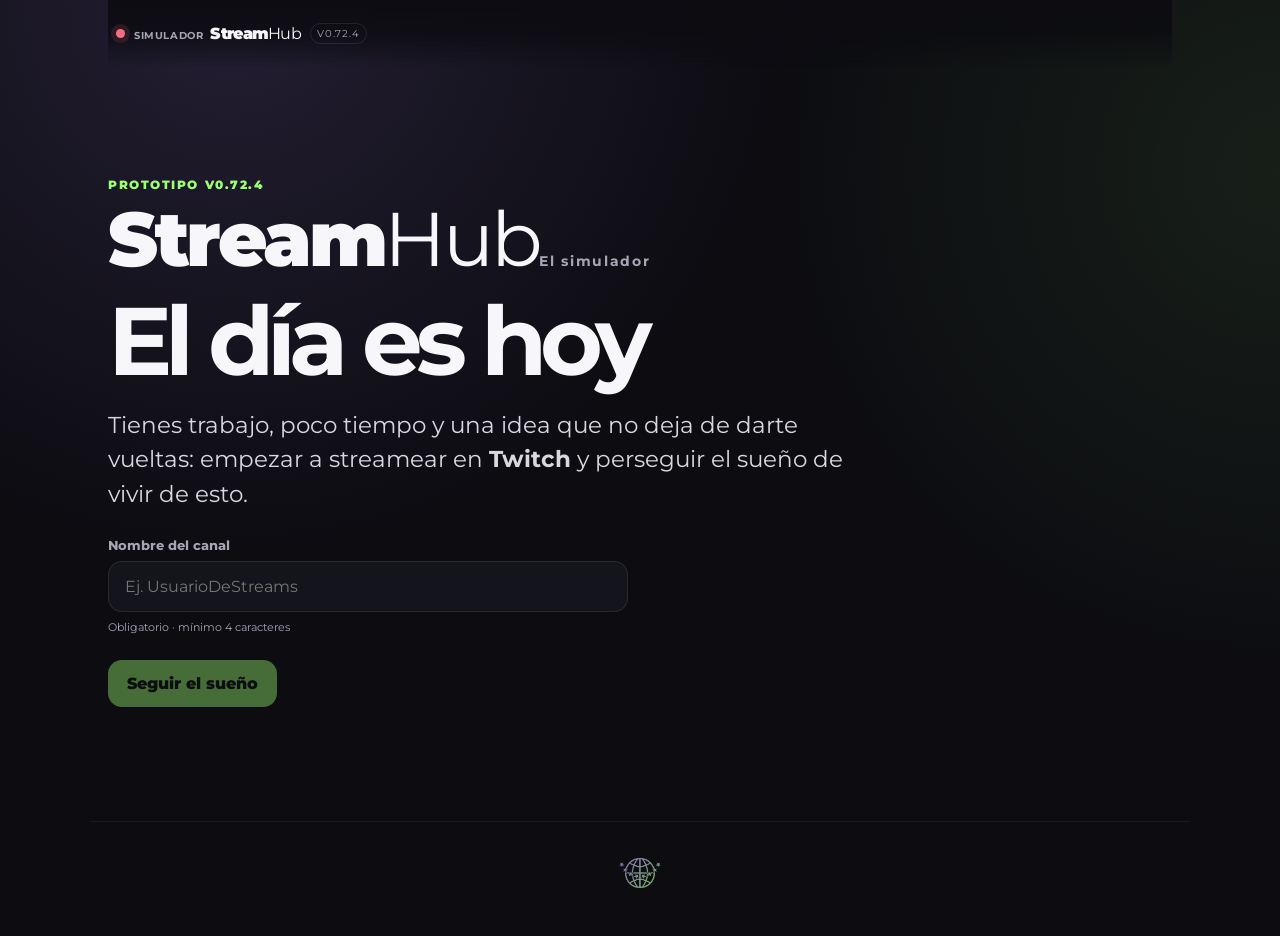
==== index.html @ bbf25e03 "0.72.4" ====
<!doctype html>
<html lang="es">
<head>
  <meta charset="utf-8" />
  <meta name="viewport" content="width=device-width, initial-scale=1, viewport-fit=cover" />
  <meta name="theme-color" content="#0c0c11" />
  <meta name="description" content="El simulador de StreamHUB — carrera web de streaming" />
  <title>El simulador de StreamHUB - v0.72.4</title>
  <link rel="preconnect" href="https://fonts.googleapis.com" />
  <link rel="preconnect" href="https://fonts.gstatic.com" crossorigin />
  <link href="https://fonts.googleapis.com/css2?family=Montserrat:wght@400;700;900&display=swap" rel="stylesheet" />
  <link rel="stylesheet" href="styles.css" />
  <script async src="https://pagead2.googlesyndication.com/pagead/js/adsbygoogle.js?client=ca-pub-4404300342362688" crossorigin="anonymous"></script>
</head>
<body> 
  <main class="app-shell">
    <header class="topbar">
      <button id="brandBtn" class="brand" type="button" aria-label="Volver al inicio">
        <span class="live-dot"></span>
        <span class="brand-lockup"><span class="brand-prefix">Simulador</span><span class="stream-word">Stream</span><span class="hub-word">Hub</span></span>
        <small>V0.72.4</small>
      </button>
      <div id="topMeta" class="top-meta hidden">
        <span id="timeLabel">Año 1 · T1</span>
        <span class="separator">•</span>
        <span id="originLabel">—</span>
      </div>
    </header>
    <section id="screen" class="screen" aria-live="polite"></section>
  </main>
  <footer class="site-footer" aria-label="StreamHUB">
    <a href="https://streamhub.com.es/directorio"><span class="wssh-footer-mark" role="img" aria-label="StreamHUB"></span></a>
  </footer>
  <canvas id="resultCanvas" width="1080" height="1920" class="hidden"></canvas>
  <script src="game.js" defer></script>
</body>
</html>
---- styles.css ----
:root {
  --bg:#0c0c11; --panel:#171720; --panel2:#20202a; --text:#f7f7fb; --muted:#a6a6b5;
  --line:rgba(255,255,255,.09); --accent:#9dff73; --accent2:#b38cff; --danger:#ff6d80;
  --warn:#ffd36a; --good:#79e6b4; --shadow:0 24px 70px rgba(0,0,0,.38);
  font-family:Montserrat,Inter,ui-sans-serif,system-ui,-apple-system,BlinkMacSystemFont,"Segoe UI",sans-serif;
}
*{box-sizing:border-box} html,body{min-height:100%} body{margin:0;color:var(--text);background:radial-gradient(circle at 18% 0%,rgba(179,140,255,.14),transparent 35rem),radial-gradient(circle at 100% 18%,rgba(157,255,115,.08),transparent 33rem),var(--bg)}
button,input{font:inherit}button{color:inherit}.hidden{display:none!important}.app-shell{width:min(1100px,100%);margin:0 auto;padding:0 18px 84px}.topbar{position:sticky;top:0;padding-left:8px;z-index:10;min-height:66px;display:flex;align-items:center;justify-content:space-between;gap:16px;background:linear-gradient(to bottom,rgba(12,12,17,.97),rgba(12,12,17,.82),transparent);backdrop-filter:blur(14px)}
.brand{border:0;background:transparent;display:flex;gap:9px;align-items:center;padding:10px 0;cursor:pointer}.brand strong{letter-spacing:-.04em}.brand small{font-size:10px;color:var(--muted);border:1px solid var(--line);padding:3px 6px;border-radius:999px;letter-spacing:.08em}.live-dot{width:9px;height:9px;border-radius:50%;background:var(--danger);box-shadow:0 0 0 5px rgba(255,109,128,.12)}.top-meta{color:var(--muted);font-size:13px;display:flex;gap:8px;align-items:center}.separator{opacity:.4}.screen{padding-top:28px}
.hero{padding:clamp(34px,7vw,80px) 0 30px}.eyebrow{color:var(--accent);font-weight:850;text-transform:uppercase;letter-spacing:.13em;font-size:12px}h1,h2,h3,p{margin-top:0}h1{font-size:clamp(48px,11vw,96px);line-height:.88;letter-spacing:-.07em;margin-bottom:24px;max-width:920px}h2{font-size:clamp(29px,5vw,46px);letter-spacing:-.045em;line-height:1.02}h3{letter-spacing:-.025em}.lead{font-size:clamp(18px,2.8vw,23px);max-width:760px;color:#d8d8e1;line-height:1.5}.muted{color:var(--muted)}.small{font-size:13px}.tiny{font-size:11px}.spacer{height:12px}
.grid{display:grid;gap:14px}.grid.two{grid-template-columns:repeat(2,minmax(0,1fr))}.grid.three{grid-template-columns:repeat(3,minmax(0,1fr))}.grid.four{grid-template-columns:repeat(4,minmax(0,1fr))}
.card,.choice-card,.stat-card,.decision-card,.summary-card,.shop-card{border:1px solid var(--line);background:linear-gradient(155deg,rgba(255,255,255,.055),rgba(255,255,255,.02));border-radius:22px;box-shadow:var(--shadow)}.card{padding:22px}.choice-card{padding:22px;text-align:left;cursor:pointer;transition:.16s transform,.16s border-color,.16s background}.choice-card:hover:not(:disabled){transform:translateY(-2px);border-color:rgba(157,255,115,.42);background:rgba(157,255,115,.055)}.choice-card:disabled{cursor:not-allowed;opacity:.42;box-shadow:none}.choice-card h3{font-size:21px;margin-bottom:8px}.choice-card p{color:var(--muted);line-height:1.46;margin-bottom:0}.choice-card .price{font-weight:900;font-size:28px;color:var(--accent);margin:12px 0 6px}.choice-card.selected{border-color:rgba(157,255,115,.55);box-shadow:0 0 0 1px rgba(157,255,115,.18),var(--shadow)}
.tag{font-size:11px;font-weight:850;letter-spacing:.08em;text-transform:uppercase;border-radius:999px;padding:6px 9px;background:rgba(179,140,255,.12);color:#cfb9ff;border:1px solid rgba(179,140,255,.22);display:inline-flex}.tag.good{background:rgba(121,230,180,.1);color:var(--good);border-color:rgba(121,230,180,.2)}.tag.warn{background:rgba(255,211,106,.1);color:var(--warn);border-color:rgba(255,211,106,.2)}.tag.danger{background:rgba(255,109,128,.1);color:var(--danger);border-color:rgba(255,109,128,.2)}
.primary,.secondary,.ghost,.danger-btn{border-radius:14px;padding:13px 18px;border:1px solid transparent;cursor:pointer;font-weight:850}.primary{background:var(--accent);color:#10130f}.secondary{background:var(--panel2);border-color:var(--line)}.ghost{background:transparent;border-color:var(--line);color:#d8d8e1}.danger-btn{background:rgba(255,109,128,.11);border-color:rgba(255,109,128,.25);color:#ff9aa8}.primary:disabled,.secondary:disabled,.ghost:disabled{opacity:.4;cursor:not-allowed}.button-row{display:flex;flex-wrap:wrap;gap:10px;align-items:center}
.field{display:grid;gap:8px;max-width:520px;margin:26px 0}.field label{color:var(--muted);font-size:13px;font-weight:750}.field input{width:100%;border:1px solid var(--line);background:#14141c;color:var(--text);border-radius:14px;padding:15px 16px;outline:0}.field input:focus{border-color:rgba(157,255,115,.5);box-shadow:0 0 0 4px rgba(157,255,115,.08)}
.money-roll{font-size:clamp(56px,11vw,100px);letter-spacing:-.06em;margin:12px 0;color:var(--accent);font-weight:900}.setup-list{display:grid;gap:14px}.setup-meta{display:flex;flex-wrap:wrap;gap:8px;margin-top:14px}.setup-meta span{font-size:12px;color:#d1d1dc;background:rgba(255,255,255,.05);border:1px solid var(--line);border-radius:999px;padding:6px 8px}
.hud{display:grid;grid-template-columns:repeat(7,minmax(0,1fr));gap:10px;margin-bottom:16px}.stat-card{padding:14px 15px;box-shadow:none}.stat-card span{display:block;color:var(--muted);text-transform:uppercase;font-size:10px;letter-spacing:.1em;font-weight:850}.stat-card strong{display:block;margin-top:6px;font-size:20px;letter-spacing:-.04em;white-space:nowrap}.stat-card strong.good{color:var(--good)}.stat-card strong.warn{color:var(--warn)}.stat-card strong.danger{color:var(--danger)}.mood strong{font-size:17px}.emoji{font-size:20px;margin-right:5px}
.progress-wrap{margin:18px 0 24px}.progress-track{height:8px;border-radius:999px;background:rgba(255,255,255,.06);overflow:hidden}.progress-bar{height:100%;background:linear-gradient(90deg,var(--accent2),var(--accent));transition:width .35s ease}.progress-caption{margin-top:8px;display:flex;justify-content:space-between;color:var(--muted);font-size:12px}
.panel-row{display:grid;grid-template-columns:minmax(0,1fr) 300px;gap:14px;align-items:start}.decision-card{padding:clamp(20px,4vw,34px)}.decision-card .context{color:var(--muted);max-width:760px;line-height:1.58}.options{display:grid;gap:10px;margin-top:22px}.option-btn{width:100%;text-align:left;padding:16px 17px;border-radius:16px;border:1px solid var(--line);background:rgba(255,255,255,.035);color:var(--text);cursor:pointer;display:flex;justify-content:space-between;gap:14px;align-items:center;transition:.15s background,.15s border-color,.15s transform}.option-btn:hover:not(:disabled){background:rgba(157,255,115,.055);border-color:rgba(157,255,115,.28);transform:translateX(2px)}.option-btn:disabled{opacity:.34;cursor:not-allowed}.option-copy strong{display:block;margin-bottom:4px}.option-copy small{color:var(--muted);line-height:1.4}.option-meta{white-space:nowrap;display:grid;justify-items:end;gap:5px;font-size:11px;font-weight:850}.energy-cost{color:var(--warn)}.money-cost{color:#ffb9c2}.locked{color:var(--muted)}
.side-stack{display:grid;gap:12px}.side-card{padding:16px;border:1px solid var(--line);background:rgba(255,255,255,.025);border-radius:18px}.side-card h3{font-size:14px;margin-bottom:8px}.side-card p,.side-card li{font-size:12px;color:var(--muted);line-height:1.48}.side-card ul{margin:0;padding-left:17px}.signal{padding:9px 10px;border-left:3px solid var(--accent2);background:rgba(179,140,255,.06);border-radius:0 10px 10px 0;margin-top:8px}.warning-box{padding:11px 12px;border:1px solid rgba(255,211,106,.2);background:rgba(255,211,106,.06);border-radius:13px;color:#e8d9ab;font-size:12px;line-height:1.45;margin:12px 0}
.result-box{margin-top:18px;border:1px solid var(--line);background:rgba(255,255,255,.025);border-radius:16px;padding:16px}.delta-row{display:flex;flex-wrap:wrap;gap:8px;margin-top:11px}.delta{font-size:12px;padding:6px 9px;border-radius:999px;background:rgba(255,255,255,.055);border:1px solid var(--line)}.delta.pos{color:var(--good)}.delta.neg{color:#ff9aa8}
.shop-trigger{width:100%;margin-top:8px}.shop-wrap{display:grid;gap:14px}.tabs{display:flex;gap:8px;flex-wrap:wrap;border-bottom:1px solid var(--line);padding-bottom:10px;margin-bottom:16px}.tab{border:1px solid var(--line);background:transparent;color:var(--muted);padding:9px 12px;border-radius:999px;cursor:pointer;font-weight:800}.tab.active{color:#10130f;background:var(--accent);border-color:var(--accent)}.shop-grid{display:grid;grid-template-columns:repeat(2,minmax(0,1fr));gap:12px}.shop-card{box-shadow:none;padding:17px}.shop-card h3{font-size:18px;margin:8px 0}.shop-levels{display:flex;gap:5px;margin:10px 0}.level-dot{width:18px;height:6px;border-radius:999px;background:rgba(255,255,255,.08)}.level-dot.on{background:var(--accent)}.shop-card .price-line{display:flex;justify-content:space-between;gap:10px;align-items:center;color:var(--muted);font-size:12px}.shop-card .bought{color:var(--good);font-weight:800}.shop-card.disabled{opacity:.48}.team-meta{display:flex;gap:7px;flex-wrap:wrap;margin:9px 0}.team-meta span{font-size:10px;color:var(--muted);border:1px solid var(--line);border-radius:999px;padding:4px 7px}
.qte-timer{height:9px;background:rgba(255,255,255,.07);border-radius:999px;overflow:hidden;margin:18px 0}.qte-timer span{display:block;height:100%;background:linear-gradient(90deg,var(--danger),var(--warn));width:100%;transition:width .1s linear}.qte-clock{font-size:38px;font-weight:900;letter-spacing:-.04em;color:var(--warn)}
.year-summary{display:grid;gap:16px}.year-number{font-size:clamp(48px,10vw,90px);font-weight:950;letter-spacing:-.07em;color:rgba(255,255,255,.1);line-height:.8}.mini-bars{height:220px;display:flex;align-items:end;gap:8px;padding-top:26px}.bar-column{flex:1;min-width:0;display:flex;flex-direction:column;justify-content:flex-end;gap:7px;height:100%}.bar-value{text-align:center;font-size:10px;color:#d4d4de;white-space:nowrap;overflow:hidden;text-overflow:ellipsis}.bar-fill{width:100%;min-height:8px;border-radius:9px 9px 4px 4px;background:linear-gradient(to top,var(--accent2),var(--accent));opacity:.82}.bar-label{text-align:center;font-size:10px;color:var(--muted)}
.result-page{display:grid;gap:16px}.result-title{font-size:clamp(38px,8vw,72px);line-height:.95;letter-spacing:-.055em}.result-stats{display:grid;grid-template-columns:repeat(3,1fr);gap:10px}.result-stat{padding:16px;border-radius:18px;border:1px solid var(--line);background:rgba(255,255,255,.035)}.result-stat span{display:block;color:var(--muted);font-size:10px;text-transform:uppercase;letter-spacing:.08em}.result-stat strong{display:block;font-size:24px;margin-top:7px}.badge-row{display:flex;gap:8px;flex-wrap:wrap}.career-id{padding:8px 10px;border-radius:999px;background:rgba(179,140,255,.1);border:1px solid rgba(179,140,255,.22);color:#d7c8ff;font-size:12px;font-weight:800}
@media(max-width:820px){.hud{grid-template-columns:repeat(4,1fr)}.panel-row{grid-template-columns:1fr}.side-stack{grid-template-columns:repeat(2,minmax(0,1fr))}.shop-grid{grid-template-columns:1fr}.grid.three,.grid.four{grid-template-columns:1fr 1fr}.result-stats{grid-template-columns:1fr 1fr}}
@media(max-width:560px){.app-shell{padding-inline:12px}.topbar{align-items:flex-start;padding-top:4px}.top-meta{font-size:11px;padding-top:14px}.grid.two,.grid.three,.grid.four{grid-template-columns:1fr}.hud{grid-template-columns:repeat(2,1fr)}.side-stack{grid-template-columns:1fr}.option-btn{align-items:flex-start}.option-meta{white-space:normal}.result-stats{grid-template-columns:1fr}.mini-bars{height:170px;gap:4px}.bar-value,.bar-label{font-size:8px}}

/* v0.4 refinements */
.movement-panel{margin:18px 0 6px;padding:14px;border-radius:16px;border:1px solid var(--line);background:rgba(255,255,255,.025)}
.movement-title{font-size:11px;font-weight:900;letter-spacing:.09em;text-transform:uppercase;color:var(--muted);margin-bottom:10px}
.movement-entry{display:grid;gap:7px;padding:9px 0;border-top:1px solid rgba(255,255,255,.05)}.movement-entry:first-of-type{border-top:0;padding-top:0}.movement-entry>span{font-size:11px;color:var(--muted)}
.movement-chips,.feature-row{display:flex;flex-wrap:wrap;gap:6px}.movement-chip,.feature{border-radius:999px;padding:5px 8px;border:1px solid currentColor;font-size:10px;font-weight:850;line-height:1.2;background:rgba(255,255,255,.025)}
.movement-good,.good-feature{color:var(--good)}.movement-bad,.bad-feature{color:var(--danger)}.movement-neutral,.neutral-feature{color:#8ebcff}.feature-row{margin-top:9px}.feature{display:inline-flex}.option-copy{min-width:0}.danger-option{border-color:rgba(255,109,128,.25)}
.retire-row{margin-top:12px}.trajectory-card{overflow-x:auto}.final-bars{min-width:620px}.final-grid{display:grid;grid-template-columns:minmax(280px,.72fr) minmax(0,1.28fr);gap:18px;align-items:start}.poster-preview{aspect-ratio:9/16;border-radius:22px;border:1px solid var(--line);overflow:hidden;background:#111;box-shadow:var(--shadow)}.poster-preview img{width:100%;height:100%;object-fit:cover;display:block}.final-info{display:grid;gap:14px}.final-info .result-stats{grid-template-columns:repeat(2,1fr)}
.career-id{position:relative;display:inline-flex;align-items:center;gap:6px}.tooltip-mark{display:inline-grid;place-items:center;width:16px;height:16px;border-radius:50%;background:rgba(255,255,255,.08);font-size:10px}.career-id::after{content:attr(data-tooltip);position:absolute;left:50%;bottom:calc(100% + 9px);transform:translateX(-50%) translateY(4px);width:240px;padding:9px 10px;border-radius:10px;background:#292936;color:#f7f7fb;border:1px solid var(--line);font-size:11px;font-weight:600;line-height:1.35;opacity:0;pointer-events:none;transition:.12s;z-index:30;box-shadow:var(--shadow)}.career-id:hover::after,.career-id:focus::after{opacity:1;transform:translateX(-50%) translateY(0)}
.credit-grid{display:grid;grid-template-columns:repeat(2,minmax(0,1fr));gap:12px}.credit-meter{height:9px;background:rgba(255,255,255,.07);border-radius:999px;overflow:hidden;margin-top:14px}.credit-meter span{display:block;height:100%;background:linear-gradient(90deg,var(--accent2),var(--accent))}
@media(max-width:820px){.final-grid{grid-template-columns:1fr}.poster-preview{max-width:430px}.credit-grid{grid-template-columns:1fr}.final-info .result-stats{grid-template-columns:1fr 1fr}}
@media(max-width:560px){.movement-entry{gap:6px}.feature-row{margin-top:7px}.poster-preview{max-width:none}.final-info .result-stats{grid-template-columns:1fr}.career-id::after{left:0;transform:translateY(4px);width:min(240px,70vw)}.career-id:hover::after,.career-id:focus::after{transform:translateY(0)}}

/* v0.4 */
.origin-features{display:grid;gap:7px;margin-top:15px}.origin-feature{display:flex;align-items:center;gap:8px;padding:7px 9px;border-radius:11px;border:1px solid var(--line);font-size:12px;font-weight:750}.origin-feature b{font-size:16px;line-height:1}.origin-feature.positive{color:var(--good);background:rgba(157,255,115,.045);border-color:rgba(157,255,115,.18)}.origin-feature.negative{color:var(--danger);background:rgba(255,109,128,.045);border-color:rgba(255,109,128,.18)}
.credit-amount-row{display:grid;grid-template-columns:auto minmax(120px,190px) 1fr;gap:12px;align-items:center;margin:14px 0}.credit-amount-row label{font-size:12px;font-weight:850;color:var(--muted)}.credit-amount-row input{width:100%;border:1px solid var(--line);border-radius:12px;background:rgba(255,255,255,.045);color:var(--text);padding:10px 12px;font:inherit;font-weight:800}.credit-quote{font-size:11px;color:var(--muted);line-height:1.35}.catastrophe-card{border-color:rgba(255,109,128,.35);box-shadow:0 0 0 1px rgba(255,109,128,.06),var(--shadow)}
@media(max-width:560px){.credit-amount-row{grid-template-columns:1fr}.origin-feature{font-size:11px}}


/* StreamHUB v0.52 */
.brand-lockup{display:flex;align-items:baseline;gap:0}.brand-prefix{margin-right:7px;color:var(--muted);font-size:10px;font-weight:700;text-transform:uppercase;letter-spacing:.06em}.stream-word{font-weight:900;letter-spacing:-.045em}.hub-word{font-weight:400;letter-spacing:-.045em}.streamhub-lockup{display:flex;align-items:baseline;gap:0;margin:12px 0 26px}.hero-lockup .sim-prefix{font-size:14px;font-weight:700;letter-spacing:.12em;color:var(--muted);margin-right:10px}.hero-lockup .stream-word,.hero-lockup .hub-word{font-size:clamp(38px,8vw,76px);line-height:.9}.field-help{font-size:11px;color:var(--muted)}.field-help.error{color:var(--danger)}.input-error{border-color:var(--danger)!important}.permanent-retire{width:100%;padding-block:12px}.mod-name-stack{display:flex;flex-wrap:wrap;gap:6px}.mod-name-stack span{border:1px solid var(--line);background:rgba(255,255,255,.04);padding:5px 8px;border-radius:999px;font-size:11px}.named-team-list{display:grid;gap:6px;margin:12px 0}.named-team-list>div{display:flex;align-items:center;justify-content:space-between;gap:8px;padding:7px 9px;border:1px solid var(--line);border-radius:10px;background:rgba(255,255,255,.025)}.compact-btn{padding:6px 9px;font-size:10px}.inline-hire{display:grid;gap:8px;padding:12px;margin:12px 0;border:1px solid rgba(157,255,115,.25);background:rgba(157,255,115,.045);border-radius:13px}.inline-hire label{font-size:12px;font-weight:800}.inline-hire input{border:1px solid var(--line);background:#14141c;color:var(--text);border-radius:10px;padding:10px 11px;outline:0}
@media(max-width:560px){.brand-prefix{display:none}.hero-lockup{align-items:flex-start;flex-wrap:wrap}.hero-lockup .sim-prefix{flex-basis:100%;margin-bottom:4px}}


/* StreamHUB v0.65 */
.site-footer{width:min(1100px,100%);margin:0 auto;padding:30px 18px 42px;display:flex;justify-content:center;align-items:center;border-top:1px solid rgba(255,255,255,.055)}
.wssh-footer-mark{display:block;width:42px;height:42px;opacity:.72;background:linear-gradient(135deg,var(--accent2),var(--accent));-webkit-mask:url('svg/WSSHiso.svg') center/contain no-repeat;mask:url('svg/WSSHiso.svg') center/contain no-repeat;filter:drop-shadow(0 0 16px rgba(179,140,255,.14))}
.wssh-footer-mark:hover{opacity:.95}
@media(max-width:560px){.site-footer{padding-bottom:32px}.wssh-footer-mark{width:36px;height:36px}}

/* Google Ads · sidebar */
.sidebar-ad-card{width:100%;max-width:300px;aspect-ratio:1/1;padding:0;overflow:hidden;position:relative;justify-self:center;border:1px solid var(--line);background:rgba(255,255,255,.025);border-radius:18px;box-shadow:none}
.sidebar-ad-frame{position:absolute;inset:0;width:100%;height:100%;border-radius:inherit;overflow:hidden;background:rgba(255,255,255,.012)}
.sidebar-ad-frame .adsbygoogle{display:block!important;width:100%!important;height:100%!important;min-width:0!important;min-height:0!important;border-radius:inherit;overflow:hidden}
.sidebar-ad-frame iframe{max-width:100%!important;border:0!important;border-radius:18px!important}
@media(max-width:820px){.sidebar-ad-card{width:min(300px,100%);grid-column:auto}}
@media(max-width:560px){.sidebar-ad-card{width:min(300px,100%);justify-self:center}}


/* StreamHUB v0.65 · popups internos */
.popup-open{overflow:hidden}
.site-popup-backdrop{position:fixed;inset:0;z-index:250;display:grid;place-items:center;padding:18px;background:rgba(5,5,9,.76);backdrop-filter:blur(10px);-webkit-backdrop-filter:blur(10px)}
.site-popup{width:min(520px,100%);padding:24px;border:1px solid var(--line);background:linear-gradient(155deg,#20202a,#14141c);border-radius:22px;box-shadow:0 30px 90px rgba(0,0,0,.62)}
.site-popup h2{font-size:clamp(28px,5vw,38px);line-height:1.02;margin:12px 0 12px}.site-popup p{color:var(--muted);line-height:1.58;margin-bottom:0}.site-popup .button-row{margin-top:22px}
.site-popup .danger-btn{padding:13px 18px}
@media(max-width:560px){.site-popup-backdrop{padding:12px}.site-popup{padding:20px;border-radius:18px}.site-popup .button-row>*{flex:1}}


/* StreamHUB v0.71 · HUD visual */
.stat-card{min-width:0;position:relative}
.media-stat-card{overflow:hidden;isolation:isolate}
.media-stat-card::before{content:"";position:absolute;z-index:0;pointer-events:none;inset:0;background:linear-gradient(to top,rgba(112,76,220,.50) 0%,rgba(70,170,238,.46) 40%,rgba(121,230,180,.42) 72%,rgba(255,211,106,.40) 100%);opacity:.52;transform:scaleY(var(--media-ratio,0));transform-origin:bottom center;transition:transform .35s ease}
.media-stat-card>span,.media-stat-card>strong{position:relative;z-index:1}
.status-stat-card,.platform-stat-card{display:flex;flex-direction:column;align-items:flex-start;justify-content:flex-start;min-height:76px}
.hud-state-icon,.platform-icon{display:block;align-self:center;margin-top:9px;width:31px;height:31px;flex:0 0 auto;background:var(--state-color,var(--text));-webkit-mask-image:var(--state-icon);mask-image:var(--state-icon);-webkit-mask-position:center;mask-position:center;-webkit-mask-repeat:no-repeat;mask-repeat:no-repeat;-webkit-mask-size:contain;mask-size:contain;filter:drop-shadow(0 0 8px rgba(255,255,255,.03));transition:background-color .2s ease}
.platform-icon{width:28px;height:28px;background:var(--platform-color,var(--text));-webkit-mask-image:var(--platform-icon);mask-image:var(--platform-icon);margin-top:10px}
.situation-stat-card .situation-value{font-size:13px;line-height:1.05;white-space:normal;margin-top:8px;letter-spacing:-.025em}
.situation-value>span{display:block;color:inherit;text-transform:none;font-size:inherit;letter-spacing:inherit;font-weight:inherit}
.hud-tooltip-card{cursor:help;outline:none}
.hud-tooltip-card::after{content:attr(data-hud-tooltip);position:absolute;left:50%;bottom:calc(100% + 8px);z-index:60;transform:translateX(-50%) translateY(4px);padding:7px 9px;border-radius:9px;border:1px solid var(--line);background:#292936;color:#f7f7fb;font-size:10px;font-weight:800;letter-spacing:.02em;text-transform:none;white-space:nowrap;opacity:0;pointer-events:none;box-shadow:var(--shadow);transition:.12s opacity,.12s transform}
.hud-tooltip-card:hover::after,.hud-tooltip-card:focus::after{opacity:1;transform:translateX(-50%) translateY(0)}
.quarter-net-line{margin-top:8px;padding-top:8px;border-top:1px solid rgba(255,255,255,.055)}
.quarter-net-line+.quarter-net-line{margin-top:2px;padding-top:2px;border-top:0}
@media(max-width:820px){.status-stat-card,.platform-stat-card{min-height:82px}}
@media(max-width:560px){.hud{grid-template-columns:repeat(2,minmax(0,1fr))}.hud-state-icon{width:29px;height:29px}.platform-icon{width:26px;height:26px}}
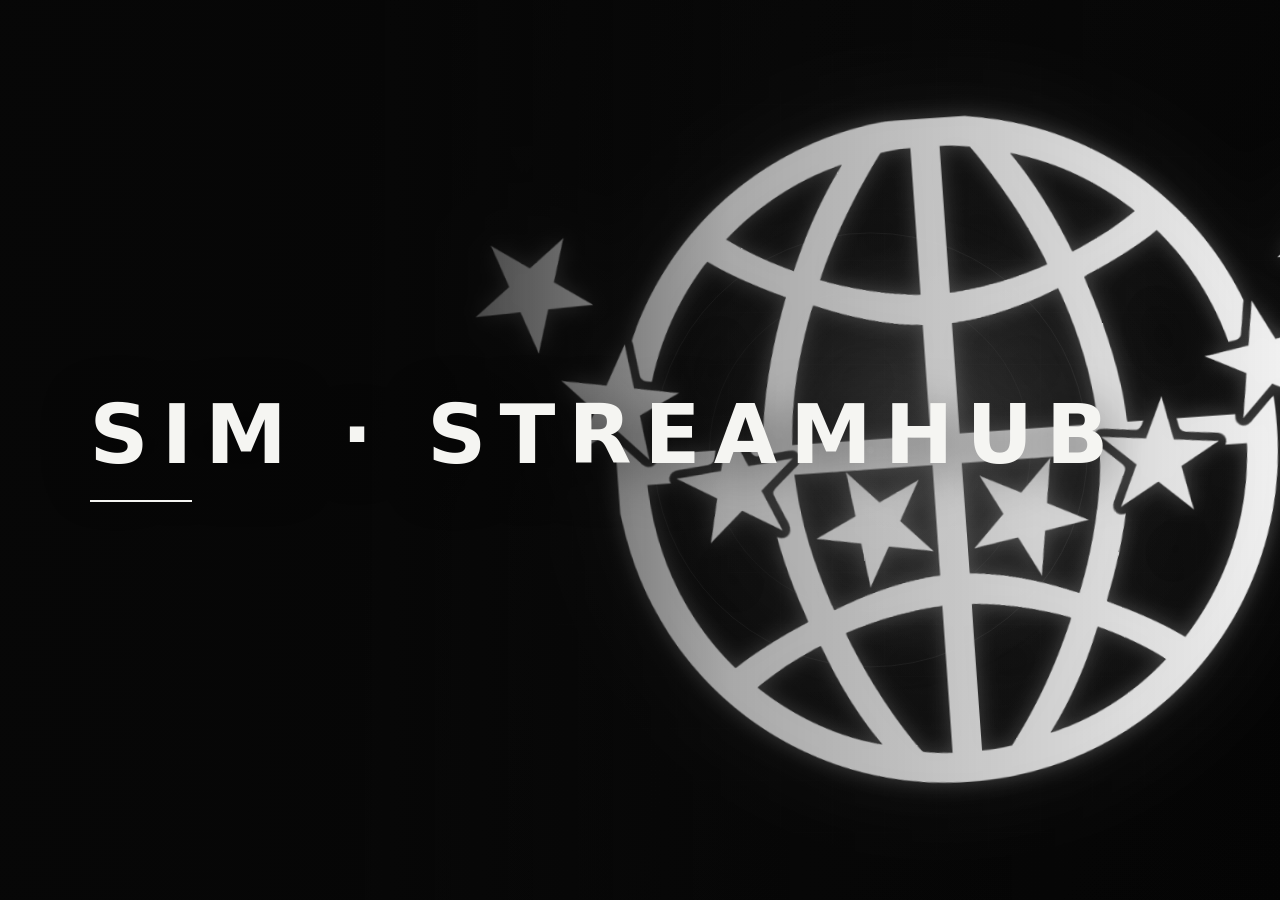
==== commit 32182801: "soon" ====
--- a/index.html
+++ b/index.html
@@ -2,36 +2,435 @@
 <html lang="es">
 <head>
   <meta charset="utf-8" />
-  <meta name="viewport" content="width=device-width, initial-scale=1, viewport-fit=cover" />
-  <meta name="theme-color" content="#0c0c11" />
-  <meta name="description" content="El simulador de StreamHUB — carrera web de streaming" />
-  <title>El simulador de StreamHUB - v0.72.4</title>
-  <link rel="preconnect" href="https://fonts.googleapis.com" />
-  <link rel="preconnect" href="https://fonts.gstatic.com" crossorigin />
-  <link href="https://fonts.googleapis.com/css2?family=Montserrat:wght@400;700;900&display=swap" rel="stylesheet" />
-  <link rel="stylesheet" href="styles.css" />
+  <meta name="viewport" content="width=device-width, initial-scale=1" />
+  <meta name="theme-color" content="#070707" />
+  <title>Muy pronto</title>
+  <style>
+    :root {
+      color-scheme: dark;
+      --bg: #070707;
+      --fg: #f5f5f2;
+      --dx: 0;
+      --dy: 0;
+      --px: 74%;
+      --py: 50%;
+    }
+
+    * { box-sizing: border-box; }
+
+    html, body {
+      width: 100%;
+      min-height: 100%;
+      margin: 0;
+      background: var(--bg);
+    }
+
+    body {
+      overflow: hidden;
+      font-family: Inter, ui-sans-serif, system-ui, -apple-system, BlinkMacSystemFont,
+        "Segoe UI", sans-serif;
+    }
+
+    .coming-soon {
+      position: relative;
+      isolation: isolate;
+      width: 100vw;
+      min-height: 100svh;
+      display: grid;
+      align-items: center;
+      overflow: hidden;
+      background:
+        radial-gradient(circle at var(--px) var(--py), rgba(255,255,255,.12), transparent 20%),
+        radial-gradient(circle at 74% 50%, rgba(255,255,255,.075), transparent 31%),
+        linear-gradient(115deg, #050505 0%, #090909 48%, #050505 100%);
+      transition: background-position .35s ease;
+    }
+
+    .coming-soon::before {
+      content: "";
+      position: absolute;
+      inset: 0;
+      z-index: -5;
+      opacity: .16;
+      background-image:
+        linear-gradient(rgba(255,255,255,.055) 1px, transparent 1px),
+        linear-gradient(90deg, rgba(255,255,255,.055) 1px, transparent 1px);
+      background-size: 52px 52px;
+      mask-image: radial-gradient(circle at 72% 50%, #000 0 18%, transparent 58%);
+      animation: grid-drift 22s linear infinite;
+    }
+
+    .coming-soon::after {
+      content: "";
+      position: absolute;
+      inset: auto;
+      width: 32rem;
+      aspect-ratio: 1;
+      right: 11vw;
+      top: 50%;
+      transform: translateY(-50%);
+      z-index: -4;
+      border-radius: 50%;
+      background: radial-gradient(circle, rgba(255,255,255,.09) 0%, rgba(255,255,255,.025) 36%, rgba(255,255,255,0) 68%);
+      filter: blur(18px);
+      animation: aura 7s ease-in-out infinite;
+      pointer-events: none;
+    }
+
+    .orbits {
+      position: absolute;
+      right: 15vw;
+      top: 50%;
+      width: min(34vw, 520px);
+      aspect-ratio: 1;
+      transform: translateY(-50%);
+      z-index: -3;
+      pointer-events: none;
+      opacity: .55;
+    }
+
+    .orbits::before,
+    .orbits::after {
+      content: "";
+      position: absolute;
+      inset: 0;
+      border-radius: 50%;
+      border: 1px solid rgba(255,255,255,.12);
+      box-shadow: 0 0 0 1px rgba(255,255,255,.015) inset;
+    }
+
+    .orbits::after {
+      inset: 13%;
+      opacity: .7;
+    }
+
+    .orbit-dot,
+    .orbit-dot::before {
+      position: absolute;
+      border-radius: 50%;
+      background: rgba(255,255,255,.92);
+      box-shadow: 0 0 18px rgba(255,255,255,.5);
+      content: "";
+    }
+
+    .orbit-dot {
+      width: 7px;
+      height: 7px;
+      left: 50%;
+      top: 50%;
+      margin: -3.5px;
+      animation: orbit-outer 10s linear infinite;
+    }
+
+    .orbit-dot::before {
+      width: 6px;
+      height: 6px;
+      left: 50%;
+      top: 50%;
+      margin: -3px;
+      opacity: .75;
+      animation: orbit-inner 6.8s linear infinite reverse;
+    }
+
+    .mark-wrap {
+      position: absolute;
+      z-index: -1;
+      right: -10vw;
+      top: 50%;
+      width: min(72vw, 1150px);
+      transform:
+        translate3d(calc(var(--dx) * 14px), calc(-50% + (var(--dy) * 10px)), 0)
+        rotate(-4deg);
+      animation: drift 12s ease-in-out infinite alternate;
+      pointer-events: none;
+      user-select: none;
+      will-change: transform;
+    }
+
+    .mark-glow,
+    .mark-main,
+    .shine {
+      position: absolute;
+      inset: 0;
+      display: block;
+      width: 100%;
+      height: auto;
+    }
+
+    .mark-glow {
+      filter: invert(1) blur(10px) drop-shadow(0 0 36px rgba(255,255,255,.18));
+      opacity: .28;
+      animation: glow-breathe 4.8s ease-in-out infinite;
+      mix-blend-mode: screen;
+    }
+
+    .mark-main {
+      position: relative;
+      filter: invert(1) drop-shadow(0 0 40px rgba(255,255,255,.04));
+      opacity: .94;
+      mix-blend-mode: screen;
+      animation: tilt 7.4s ease-in-out infinite;
+    }
+
+    .shine {
+      overflow: hidden;
+      mix-blend-mode: screen;
+      opacity: .45;
+      mask-image: linear-gradient(to right, transparent 4%, black 24%, black 76%, transparent 96%);
+      -webkit-mask-image: linear-gradient(to right, transparent 4%, black 24%, black 76%, transparent 96%);
+    }
+
+    .shine::before {
+      content: "";
+      position: absolute;
+      inset: -20%;
+      background: linear-gradient(115deg,
+        rgba(255,255,255,0) 38%,
+        rgba(255,255,255,.06) 45%,
+        rgba(255,255,255,.45) 50%,
+        rgba(255,255,255,.08) 55%,
+        rgba(255,255,255,0) 62%);
+      transform: translateX(-65%) skewX(-20deg);
+      animation: sweep 5.6s cubic-bezier(.25,.1,.25,1) infinite;
+    }
+
+    .veil {
+      position: absolute;
+      inset: 0;
+      z-index: 0;
+      pointer-events: none;
+      background:
+        linear-gradient(90deg,
+          rgba(7,7,7,.98) 0%,
+          rgba(7,7,7,.90) 28%,
+          rgba(7,7,7,.32) 57%,
+          rgba(7,7,7,.02) 100%);
+    }
+
+    h1 {
+      position: relative;
+      z-index: 1;
+      margin: 0;
+      padding-left: clamp(28px, 7vw, 120px);
+      color: var(--fg);
+      font-size: clamp(2.25rem, 6.4vw, 7.4rem);
+      font-weight: 800;
+      line-height: .9;
+      letter-spacing: .16em;
+      text-transform: uppercase;
+      text-wrap: balance;
+      text-shadow: 0 10px 50px rgba(0,0,0,.55);
+      animation: reveal .9s cubic-bezier(.2,.7,.2,1) both, text-float 6s ease-in-out 1s infinite;
+    }
+
+    h1::after {
+      content: "";
+      display: block;
+      width: clamp(70px, 8vw, 120px);
+      height: 2px;
+      margin-top: 28px;
+      background: currentColor;
+      transform-origin: left;
+      animation: line 1s .35s cubic-bezier(.2,.7,.2,1) both;
+    }
+
+    @keyframes reveal {
+      from { opacity: 0; transform: translateY(18px); filter: blur(8px); }
+      to { opacity: 1; transform: translateY(0); filter: blur(0); }
+    }
+
+    @keyframes line {
+      from { transform: scaleX(0); opacity: 0; }
+      to { transform: scaleX(1); opacity: 1; }
+    }
+
+    @keyframes drift {
+      from {
+        transform: translate3d(calc(var(--dx) * 14px), calc(-50% + (var(--dy) * 10px)), 0)
+          rotate(-4deg) scale(1);
+      }
+      to {
+        transform: translate3d(calc(var(--dx) * 18px), calc(-52% + (var(--dy) * 12px)), 0)
+          rotate(-2.2deg) scale(1.03);
+      }
+    }
+
+    @keyframes tilt {
+      0%, 100% { transform: rotate(0deg) scale(1); }
+      50% { transform: rotate(.8deg) scale(1.012); }
+    }
+
+    @keyframes glow-breathe {
+      0%, 100% { opacity: .18; transform: scale(.992); }
+      50% { opacity: .38; transform: scale(1.022); }
+    }
+
+    @keyframes sweep {
+      0%, 12% { transform: translateX(-70%) skewX(-20deg); opacity: 0; }
+      20% { opacity: .8; }
+      48% { transform: translateX(42%) skewX(-20deg); opacity: .7; }
+      58%, 100% { transform: translateX(82%) skewX(-20deg); opacity: 0; }
+    }
+
+    @keyframes aura {
+      0%, 100% { opacity: .35; transform: translateY(-50%) scale(.96); }
+      50% { opacity: .7; transform: translateY(-50%) scale(1.05); }
+    }
+
+    @keyframes orbit-outer {
+      from { transform: rotate(0deg) translateX(min(17vw, 260px)) rotate(0deg); }
+      to { transform: rotate(360deg) translateX(min(17vw, 260px)) rotate(-360deg); }
+    }
+
+    @keyframes orbit-inner {
+      from { transform: rotate(0deg) translateX(min(8vw, 125px)) rotate(0deg); }
+      to { transform: rotate(360deg) translateX(min(8vw, 125px)) rotate(-360deg); }
+    }
+
+    @keyframes grid-drift {
+      from { transform: translate3d(0, 0, 0); }
+      to { transform: translate3d(0, -52px, 0); }
+    }
+
+    @keyframes text-float {
+      0%, 100% { transform: translateY(0); }
+      50% { transform: translateY(-5px); }
+    }
+
+    @media (max-width: 720px) {
+      :root {
+        --px: 50%;
+        --py: 42%;
+      }
+
+      .coming-soon {
+        place-items: center;
+        background:
+          radial-gradient(circle at var(--px) var(--py), rgba(255,255,255,.1), transparent 24%),
+          radial-gradient(circle at 50% 44%, rgba(255,255,255,.07), transparent 38%),
+          #070707;
+      }
+
+      .coming-soon::before {
+        background-size: 40px 40px;
+        mask-image: radial-gradient(circle at 50% 45%, #000 0 12%, transparent 62%);
+      }
+
+      .coming-soon::after {
+        right: 50%;
+        top: 44%;
+        width: 19rem;
+        transform: translate(50%, -50%);
+        animation: aura-mobile 7s ease-in-out infinite;
+      }
+
+      .orbits {
+        right: 50%;
+        top: 44%;
+        width: min(72vw, 320px);
+        transform: translate(50%, -50%);
+        opacity: .45;
+      }
+
+      .mark-wrap {
+        right: 50%;
+        top: 44%;
+        width: 138vw;
+        opacity: .58;
+        transform:
+          translate3d(calc(50% + (var(--dx) * 8px)), calc(-50% + (var(--dy) * 6px)), 0)
+          rotate(-4deg);
+        animation: drift-mobile 12s ease-in-out infinite alternate;
+      }
+
+      .veil {
+        background: radial-gradient(circle at 50% 44%, rgba(7,7,7,.08) 0 22%, rgba(7,7,7,.38) 56%, rgba(7,7,7,.82) 100%);
+      }
+
+      h1 {
+        width: 100%;
+        padding: 0 22px;
+        text-align: center;
+        font-size: clamp(2rem, 12vw, 4.5rem);
+        letter-spacing: .12em;
+      }
+
+      h1::after {
+        margin: 22px auto 0;
+      }
+
+      @keyframes drift-mobile {
+        from {
+          transform: translate3d(calc(50% + (var(--dx) * 8px)), calc(-50% + (var(--dy) * 6px)), 0)
+            rotate(-4deg) scale(1);
+        }
+        to {
+          transform: translate3d(calc(50% + (var(--dx) * 10px)), calc(-52% + (var(--dy) * 8px)), 0)
+            rotate(-2deg) scale(1.035);
+        }
+      }
+
+      @keyframes aura-mobile {
+        0%, 100% { opacity: .35; transform: translate(50%, -50%) scale(.96); }
+        50% { opacity: .7; transform: translate(50%, -50%) scale(1.05); }
+      }
+    }
+
+    @media (prefers-reduced-motion: reduce) {
+      *, *::before, *::after {
+        animation: none !important;
+        transition: none !important;
+      }
+    }
+  </style>
   <script async src="https://pagead2.googlesyndication.com/pagead/js/adsbygoogle.js?client=ca-pub-4404300342362688" crossorigin="anonymous"></script>
 </head>
-<body> 
-  <main class="app-shell">
-    <header class="topbar">
-      <button id="brandBtn" class="brand" type="button" aria-label="Volver al inicio">
-        <span class="live-dot"></span>
-        <span class="brand-lockup"><span class="brand-prefix">Simulador</span><span class="stream-word">Stream</span><span class="hub-word">Hub</span></span>
-        <small>V0.72.4</small>
-      </button>
-      <div id="topMeta" class="top-meta hidden">
-        <span id="timeLabel">Año 1 · T1</span>
-        <span class="separator">•</span>
-        <span id="originLabel">—</span>
-      </div>
-    </header>
-    <section id="screen" class="screen" aria-live="polite"></section>
+<body>
+  <main class="coming-soon" id="comingSoon">
+    <div class="orbits" aria-hidden="true">
+      <span class="orbit-dot"></span>
+    </div>
+
+    <div class="mark-wrap" aria-hidden="true">
+      <img class="mark-glow" src="WSSHiso.svg" alt="" />
+      <img class="mark-main" src="WSSHiso.svg" alt="" />
+      <div class="shine"></div>
+    </div>
+
+    <div class="veil" aria-hidden="true"></div>
+    <h1>Sim · StreamHub</h1>
   </main>
-  <footer class="site-footer" aria-label="StreamHUB">
-    <a href="https://streamhub.com.es/directorio"><span class="wssh-footer-mark" role="img" aria-label="StreamHUB"></span></a>
-  </footer>
-  <canvas id="resultCanvas" width="1080" height="1920" class="hidden"></canvas>
-  <script src="game.js" defer></script>
+
+  <script>
+    const root = document.documentElement;
+    const main = document.getElementById('comingSoon');
+    const mediaQuery = window.matchMedia('(prefers-reduced-motion: reduce)');
+
+    if (!mediaQuery.matches) {
+      const updatePointer = (event) => {
+        const rect = main.getBoundingClientRect();
+        const x = (event.clientX - rect.left) / rect.width;
+        const y = (event.clientY - rect.top) / rect.height;
+        const dx = (x - 0.5).toFixed(3);
+        const dy = (y - 0.5).toFixed(3);
+
+        root.style.setProperty('--dx', dx);
+        root.style.setProperty('--dy', dy);
+        root.style.setProperty('--px', `${(x * 100).toFixed(2)}%`);
+        root.style.setProperty('--py', `${(y * 100).toFixed(2)}%`);
+      };
+
+      const resetPointer = () => {
+        root.style.setProperty('--dx', 0);
+        root.style.setProperty('--dy', 0);
+        root.style.setProperty('--px', window.innerWidth <= 720 ? '50%' : '74%');
+        root.style.setProperty('--py', window.innerWidth <= 720 ? '42%' : '50%');
+      };
+
+      main.addEventListener('pointermove', updatePointer);
+      main.addEventListener('pointerleave', resetPointer);
+      window.addEventListener('resize', resetPointer);
+    }
+  </script>
 </body>
 </html>
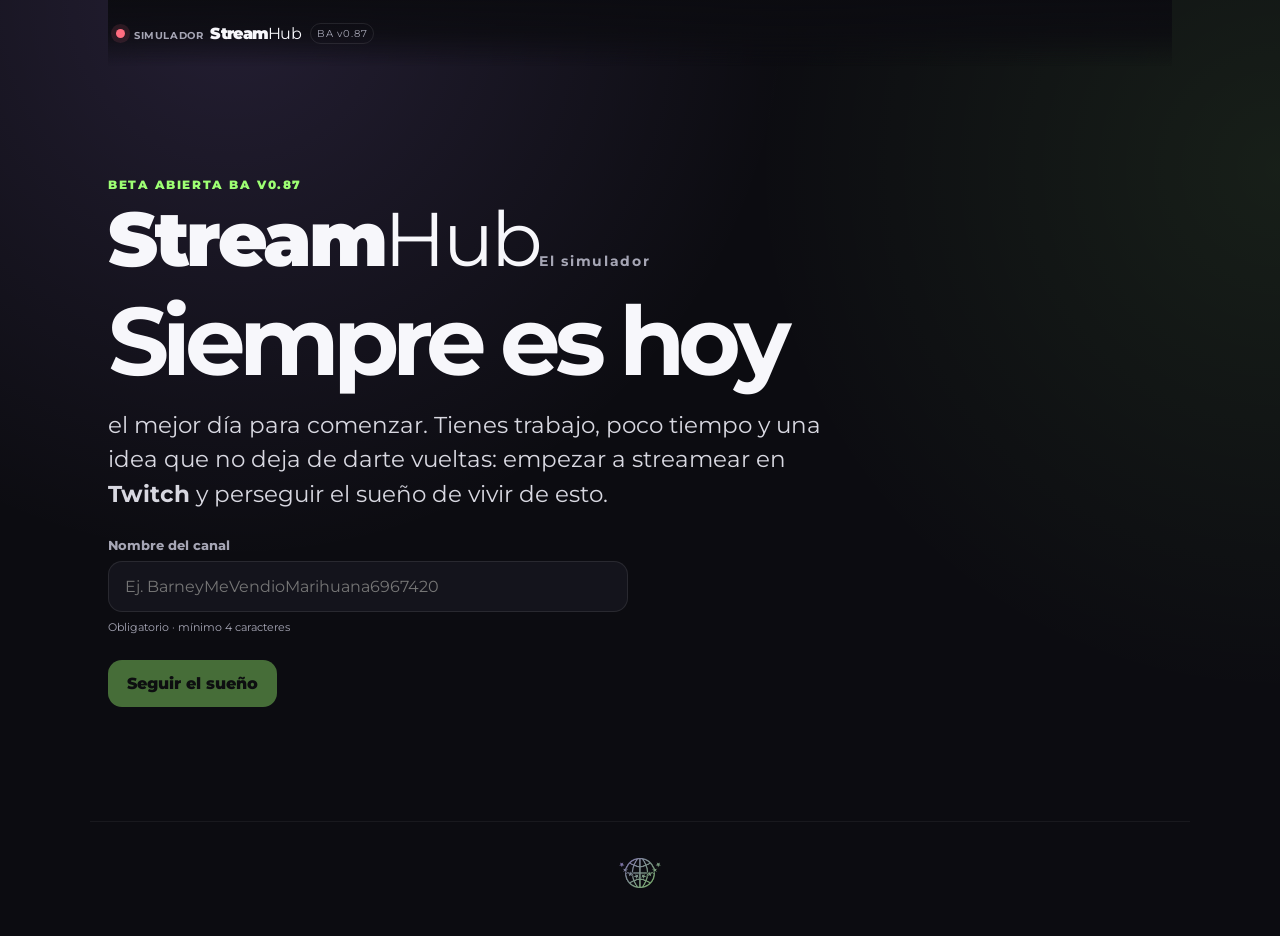
==== commit ae6c6aee: "BA v0.87" ====
--- a/index.html
+++ b/index.html
@@ -2,435 +2,44 @@
 <html lang="es">
 <head>
   <meta charset="utf-8" />
-  <meta name="viewport" content="width=device-width, initial-scale=1" />
-  <meta name="theme-color" content="#070707" />
-  <title>Muy pronto</title>
-  <style>
-    :root {
-      color-scheme: dark;
-      --bg: #070707;
-      --fg: #f5f5f2;
-      --dx: 0;
-      --dy: 0;
-      --px: 74%;
-      --py: 50%;
-    }
-
-    * { box-sizing: border-box; }
-
-    html, body {
-      width: 100%;
-      min-height: 100%;
-      margin: 0;
-      background: var(--bg);
-    }
-
-    body {
-      overflow: hidden;
-      font-family: Inter, ui-sans-serif, system-ui, -apple-system, BlinkMacSystemFont,
-        "Segoe UI", sans-serif;
-    }
-
-    .coming-soon {
-      position: relative;
-      isolation: isolate;
-      width: 100vw;
-      min-height: 100svh;
-      display: grid;
-      align-items: center;
-      overflow: hidden;
-      background:
-        radial-gradient(circle at var(--px) var(--py), rgba(255,255,255,.12), transparent 20%),
-        radial-gradient(circle at 74% 50%, rgba(255,255,255,.075), transparent 31%),
-        linear-gradient(115deg, #050505 0%, #090909 48%, #050505 100%);
-      transition: background-position .35s ease;
-    }
-
-    .coming-soon::before {
-      content: "";
-      position: absolute;
-      inset: 0;
-      z-index: -5;
-      opacity: .16;
-      background-image:
-        linear-gradient(rgba(255,255,255,.055) 1px, transparent 1px),
-        linear-gradient(90deg, rgba(255,255,255,.055) 1px, transparent 1px);
-      background-size: 52px 52px;
-      mask-image: radial-gradient(circle at 72% 50%, #000 0 18%, transparent 58%);
-      animation: grid-drift 22s linear infinite;
-    }
-
-    .coming-soon::after {
-      content: "";
-      position: absolute;
-      inset: auto;
-      width: 32rem;
-      aspect-ratio: 1;
-      right: 11vw;
-      top: 50%;
-      transform: translateY(-50%);
-      z-index: -4;
-      border-radius: 50%;
-      background: radial-gradient(circle, rgba(255,255,255,.09) 0%, rgba(255,255,255,.025) 36%, rgba(255,255,255,0) 68%);
-      filter: blur(18px);
-      animation: aura 7s ease-in-out infinite;
-      pointer-events: none;
-    }
-
-    .orbits {
-      position: absolute;
-      right: 15vw;
-      top: 50%;
-      width: min(34vw, 520px);
-      aspect-ratio: 1;
-      transform: translateY(-50%);
-      z-index: -3;
-      pointer-events: none;
-      opacity: .55;
-    }
-
-    .orbits::before,
-    .orbits::after {
-      content: "";
-      position: absolute;
-      inset: 0;
-      border-radius: 50%;
-      border: 1px solid rgba(255,255,255,.12);
-      box-shadow: 0 0 0 1px rgba(255,255,255,.015) inset;
-    }
-
-    .orbits::after {
-      inset: 13%;
-      opacity: .7;
-    }
-
-    .orbit-dot,
-    .orbit-dot::before {
-      position: absolute;
-      border-radius: 50%;
-      background: rgba(255,255,255,.92);
-      box-shadow: 0 0 18px rgba(255,255,255,.5);
-      content: "";
-    }
-
-    .orbit-dot {
-      width: 7px;
-      height: 7px;
-      left: 50%;
-      top: 50%;
-      margin: -3.5px;
-      animation: orbit-outer 10s linear infinite;
-    }
-
-    .orbit-dot::before {
-      width: 6px;
-      height: 6px;
-      left: 50%;
-      top: 50%;
-      margin: -3px;
-      opacity: .75;
-      animation: orbit-inner 6.8s linear infinite reverse;
-    }
-
-    .mark-wrap {
-      position: absolute;
-      z-index: -1;
-      right: -10vw;
-      top: 50%;
-      width: min(72vw, 1150px);
-      transform:
-        translate3d(calc(var(--dx) * 14px), calc(-50% + (var(--dy) * 10px)), 0)
-        rotate(-4deg);
-      animation: drift 12s ease-in-out infinite alternate;
-      pointer-events: none;
-      user-select: none;
-      will-change: transform;
-    }
-
-    .mark-glow,
-    .mark-main,
-    .shine {
-      position: absolute;
-      inset: 0;
-      display: block;
-      width: 100%;
-      height: auto;
-    }
-
-    .mark-glow {
-      filter: invert(1) blur(10px) drop-shadow(0 0 36px rgba(255,255,255,.18));
-      opacity: .28;
-      animation: glow-breathe 4.8s ease-in-out infinite;
-      mix-blend-mode: screen;
-    }
-
-    .mark-main {
-      position: relative;
-      filter: invert(1) drop-shadow(0 0 40px rgba(255,255,255,.04));
-      opacity: .94;
-      mix-blend-mode: screen;
-      animation: tilt 7.4s ease-in-out infinite;
-    }
-
-    .shine {
-      overflow: hidden;
-      mix-blend-mode: screen;
-      opacity: .45;
-      mask-image: linear-gradient(to right, transparent 4%, black 24%, black 76%, transparent 96%);
-      -webkit-mask-image: linear-gradient(to right, transparent 4%, black 24%, black 76%, transparent 96%);
-    }
-
-    .shine::before {
-      content: "";
-      position: absolute;
-      inset: -20%;
-      background: linear-gradient(115deg,
-        rgba(255,255,255,0) 38%,
-        rgba(255,255,255,.06) 45%,
-        rgba(255,255,255,.45) 50%,
-        rgba(255,255,255,.08) 55%,
-        rgba(255,255,255,0) 62%);
-      transform: translateX(-65%) skewX(-20deg);
-      animation: sweep 5.6s cubic-bezier(.25,.1,.25,1) infinite;
-    }
-
-    .veil {
-      position: absolute;
-      inset: 0;
-      z-index: 0;
-      pointer-events: none;
-      background:
-        linear-gradient(90deg,
-          rgba(7,7,7,.98) 0%,
-          rgba(7,7,7,.90) 28%,
-          rgba(7,7,7,.32) 57%,
-          rgba(7,7,7,.02) 100%);
-    }
-
-    h1 {
-      position: relative;
-      z-index: 1;
-      margin: 0;
-      padding-left: clamp(28px, 7vw, 120px);
-      color: var(--fg);
-      font-size: clamp(2.25rem, 6.4vw, 7.4rem);
-      font-weight: 800;
-      line-height: .9;
-      letter-spacing: .16em;
-      text-transform: uppercase;
-      text-wrap: balance;
-      text-shadow: 0 10px 50px rgba(0,0,0,.55);
-      animation: reveal .9s cubic-bezier(.2,.7,.2,1) both, text-float 6s ease-in-out 1s infinite;
-    }
-
-    h1::after {
-      content: "";
-      display: block;
-      width: clamp(70px, 8vw, 120px);
-      height: 2px;
-      margin-top: 28px;
-      background: currentColor;
-      transform-origin: left;
-      animation: line 1s .35s cubic-bezier(.2,.7,.2,1) both;
-    }
-
-    @keyframes reveal {
-      from { opacity: 0; transform: translateY(18px); filter: blur(8px); }
-      to { opacity: 1; transform: translateY(0); filter: blur(0); }
-    }
-
-    @keyframes line {
-      from { transform: scaleX(0); opacity: 0; }
-      to { transform: scaleX(1); opacity: 1; }
-    }
-
-    @keyframes drift {
-      from {
-        transform: translate3d(calc(var(--dx) * 14px), calc(-50% + (var(--dy) * 10px)), 0)
-          rotate(-4deg) scale(1);
-      }
-      to {
-        transform: translate3d(calc(var(--dx) * 18px), calc(-52% + (var(--dy) * 12px)), 0)
-          rotate(-2.2deg) scale(1.03);
-      }
-    }
-
-    @keyframes tilt {
-      0%, 100% { transform: rotate(0deg) scale(1); }
-      50% { transform: rotate(.8deg) scale(1.012); }
-    }
-
-    @keyframes glow-breathe {
-      0%, 100% { opacity: .18; transform: scale(.992); }
-      50% { opacity: .38; transform: scale(1.022); }
-    }
-
-    @keyframes sweep {
-      0%, 12% { transform: translateX(-70%) skewX(-20deg); opacity: 0; }
-      20% { opacity: .8; }
-      48% { transform: translateX(42%) skewX(-20deg); opacity: .7; }
-      58%, 100% { transform: translateX(82%) skewX(-20deg); opacity: 0; }
-    }
-
-    @keyframes aura {
-      0%, 100% { opacity: .35; transform: translateY(-50%) scale(.96); }
-      50% { opacity: .7; transform: translateY(-50%) scale(1.05); }
-    }
-
-    @keyframes orbit-outer {
-      from { transform: rotate(0deg) translateX(min(17vw, 260px)) rotate(0deg); }
-      to { transform: rotate(360deg) translateX(min(17vw, 260px)) rotate(-360deg); }
-    }
-
-    @keyframes orbit-inner {
-      from { transform: rotate(0deg) translateX(min(8vw, 125px)) rotate(0deg); }
-      to { transform: rotate(360deg) translateX(min(8vw, 125px)) rotate(-360deg); }
-    }
-
-    @keyframes grid-drift {
-      from { transform: translate3d(0, 0, 0); }
-      to { transform: translate3d(0, -52px, 0); }
-    }
-
-    @keyframes text-float {
-      0%, 100% { transform: translateY(0); }
-      50% { transform: translateY(-5px); }
-    }
-
-    @media (max-width: 720px) {
-      :root {
-        --px: 50%;
-        --py: 42%;
-      }
-
-      .coming-soon {
-        place-items: center;
-        background:
-          radial-gradient(circle at var(--px) var(--py), rgba(255,255,255,.1), transparent 24%),
-          radial-gradient(circle at 50% 44%, rgba(255,255,255,.07), transparent 38%),
-          #070707;
-      }
-
-      .coming-soon::before {
-        background-size: 40px 40px;
-        mask-image: radial-gradient(circle at 50% 45%, #000 0 12%, transparent 62%);
-      }
-
-      .coming-soon::after {
-        right: 50%;
-        top: 44%;
-        width: 19rem;
-        transform: translate(50%, -50%);
-        animation: aura-mobile 7s ease-in-out infinite;
-      }
-
-      .orbits {
-        right: 50%;
-        top: 44%;
-        width: min(72vw, 320px);
-        transform: translate(50%, -50%);
-        opacity: .45;
-      }
-
-      .mark-wrap {
-        right: 50%;
-        top: 44%;
-        width: 138vw;
-        opacity: .58;
-        transform:
-          translate3d(calc(50% + (var(--dx) * 8px)), calc(-50% + (var(--dy) * 6px)), 0)
-          rotate(-4deg);
-        animation: drift-mobile 12s ease-in-out infinite alternate;
-      }
-
-      .veil {
-        background: radial-gradient(circle at 50% 44%, rgba(7,7,7,.08) 0 22%, rgba(7,7,7,.38) 56%, rgba(7,7,7,.82) 100%);
-      }
-
-      h1 {
-        width: 100%;
-        padding: 0 22px;
-        text-align: center;
-        font-size: clamp(2rem, 12vw, 4.5rem);
-        letter-spacing: .12em;
-      }
-
-      h1::after {
-        margin: 22px auto 0;
-      }
-
-      @keyframes drift-mobile {
-        from {
-          transform: translate3d(calc(50% + (var(--dx) * 8px)), calc(-50% + (var(--dy) * 6px)), 0)
-            rotate(-4deg) scale(1);
-        }
-        to {
-          transform: translate3d(calc(50% + (var(--dx) * 10px)), calc(-52% + (var(--dy) * 8px)), 0)
-            rotate(-2deg) scale(1.035);
-        }
-      }
-
-      @keyframes aura-mobile {
-        0%, 100% { opacity: .35; transform: translate(50%, -50%) scale(.96); }
-        50% { opacity: .7; transform: translate(50%, -50%) scale(1.05); }
-      }
-    }
-
-    @media (prefers-reduced-motion: reduce) {
-      *, *::before, *::after {
-        animation: none !important;
-        transition: none !important;
-      }
-    }
-  </style>
+  <meta name="viewport" content="width=device-width, initial-scale=1, viewport-fit=cover" />
+  <meta name="theme-color" content="#0c0c11" />
+  <meta name="description" content="El simulador de StreamHUB — carrera web de streaming" />
+  <title>El simulador de StreamHUB - BA v0.87</title>
+  <link rel="preconnect" href="https://fonts.googleapis.com" />
+  <link rel="preconnect" href="https://fonts.gstatic.com" crossorigin />
+  <link href="https://fonts.googleapis.com/css2?family=Montserrat:wght@400;700;900&display=swap" rel="stylesheet" />
+  <link rel="stylesheet" href="styles.css" />
   <script async src="https://pagead2.googlesyndication.com/pagead/js/adsbygoogle.js?client=ca-pub-4404300342362688" crossorigin="anonymous"></script>
+  <script async src="https://www.googletagmanager.com/gtag/js?id=G-CVSPQ4T3NY"></script>
+  <script>
+    window.dataLayer = window.dataLayer || [];
+    function gtag(){dataLayer.push(arguments);}
+    gtag('js', new Date());
+    gtag('config', 'G-CVSPQ4T3NY');
+  </script>
 </head>
-<body>
-  <main class="coming-soon" id="comingSoon">
-    <div class="orbits" aria-hidden="true">
-      <span class="orbit-dot"></span>
-    </div>
-
-    <div class="mark-wrap" aria-hidden="true">
-      <img class="mark-glow" src="WSSHiso.svg" alt="" />
-      <img class="mark-main" src="WSSHiso.svg" alt="" />
-      <div class="shine"></div>
-    </div>
-
-    <div class="veil" aria-hidden="true"></div>
-    <h1>Sim · StreamHub</h1>
+<body> 
+  <main class="app-shell">
+    <header class="topbar">
+      <button id="brandBtn" class="brand" type="button" aria-label="Volver al inicio">
+        <span class="live-dot"></span>
+        <span class="brand-lockup"><span class="brand-prefix">Simulador</span><span class="stream-word">Stream</span><span class="hub-word">Hub</span></span>
+        <small>BA v0.87</small>
+      </button>
+      <div id="topMeta" class="top-meta hidden">
+        <span id="timeLabel">Año 1 · T1</span>
+        <span class="separator">•</span>
+        <span id="originLabel">—</span>
+      </div>
+    </header>
+    <section id="screen" class="screen" aria-live="polite"></section>
+    <aside id="persistentAd" class="sidebar-ad-card persistent-ad-card hidden" aria-label="Publicidad"><div class="sidebar-ad-frame"><ins class="adsbygoogle" style="display:block;width:100%;height:100%" data-ad-client="ca-pub-4404300342362688" data-ad-slot="6602868067" data-ad-format="auto" data-full-width-responsive="true"></ins></div></aside>
   </main>
-
-  <script>
-    const root = document.documentElement;
-    const main = document.getElementById('comingSoon');
-    const mediaQuery = window.matchMedia('(prefers-reduced-motion: reduce)');
-
-    if (!mediaQuery.matches) {
-      const updatePointer = (event) => {
-        const rect = main.getBoundingClientRect();
-        const x = (event.clientX - rect.left) / rect.width;
-        const y = (event.clientY - rect.top) / rect.height;
-        const dx = (x - 0.5).toFixed(3);
-        const dy = (y - 0.5).toFixed(3);
-
-        root.style.setProperty('--dx', dx);
-        root.style.setProperty('--dy', dy);
-        root.style.setProperty('--px', `${(x * 100).toFixed(2)}%`);
-        root.style.setProperty('--py', `${(y * 100).toFixed(2)}%`);
-      };
-
-      const resetPointer = () => {
-        root.style.setProperty('--dx', 0);
-        root.style.setProperty('--dy', 0);
-        root.style.setProperty('--px', window.innerWidth <= 720 ? '50%' : '74%');
-        root.style.setProperty('--py', window.innerWidth <= 720 ? '42%' : '50%');
-      };
-
-      main.addEventListener('pointermove', updatePointer);
-      main.addEventListener('pointerleave', resetPointer);
-      window.addEventListener('resize', resetPointer);
-    }
-  </script>
+  <footer class="site-footer" aria-label="StreamHUB">
+    <a href="https://streamhub.com.es/directorio"><span class="wssh-footer-mark" role="img" aria-label="StreamHUB"></span></a>
+  </footer>
+  <canvas id="resultCanvas" width="1080" height="1920" class="hidden"></canvas>
+  <script src="game.js" defer></script>
 </body>
 </html>
--- a/styles.css
+++ b/styles.css
@@ -0,0 +1,83 @@
+:root {
+  --bg:#0c0c11; --panel:#171720; --panel2:#20202a; --text:#f7f7fb; --muted:#a6a6b5;
+  --line:rgba(255,255,255,.09); --accent:#9dff73; --accent2:#b38cff; --danger:#ff6d80;
+  --warn:#ffd36a; --good:#79e6b4; --shadow:0 24px 70px rgba(0,0,0,.38);
+  font-family:Montserrat,Inter,ui-sans-serif,system-ui,-apple-system,BlinkMacSystemFont,"Segoe UI",sans-serif;
+}
+*{box-sizing:border-box} html,body{min-height:100%} body{margin:0;color:var(--text);background:radial-gradient(circle at 18% 0%,rgba(179,140,255,.14),transparent 35rem),radial-gradient(circle at 100% 18%,rgba(157,255,115,.08),transparent 33rem),var(--bg)}
+button,input{font:inherit}button{color:inherit}.hidden{display:none!important}.app-shell{width:min(1100px,100%);margin:0 auto;padding:0 18px 84px}.topbar{position:sticky;top:0;padding-left:8px;z-index:10;min-height:66px;display:flex;align-items:center;justify-content:space-between;gap:16px;background:linear-gradient(to bottom,rgba(12,12,17,.97),rgba(12,12,17,.82),transparent);backdrop-filter:blur(14px)}
+.brand{border:0;background:transparent;display:flex;gap:9px;align-items:center;padding:10px 0;cursor:pointer}.brand strong{letter-spacing:-.04em}.brand small{font-size:10px;color:var(--muted);border:1px solid var(--line);padding:3px 6px;border-radius:999px;letter-spacing:.08em}.live-dot{width:9px;height:9px;border-radius:50%;background:var(--danger);box-shadow:0 0 0 5px rgba(255,109,128,.12)}.top-meta{color:var(--muted);font-size:13px;display:flex;gap:8px;align-items:center}.separator{opacity:.4}.screen{padding-top:28px}
+.hero{padding:clamp(34px,7vw,80px) 0 30px}.eyebrow{color:var(--accent);font-weight:850;text-transform:uppercase;letter-spacing:.13em;font-size:12px}h1,h2,h3,p{margin-top:0}h1{font-size:clamp(48px,11vw,96px);line-height:.88;letter-spacing:-.07em;margin-bottom:24px;max-width:920px}h2{font-size:clamp(29px,5vw,46px);letter-spacing:-.045em;line-height:1.02}h3{letter-spacing:-.025em}.lead{font-size:clamp(18px,2.8vw,23px);max-width:760px;color:#d8d8e1;line-height:1.5}.muted{color:var(--muted)}.small{font-size:13px}.tiny{font-size:11px}.spacer{height:12px}
+.grid{display:grid;gap:14px}.grid.two{grid-template-columns:repeat(2,minmax(0,1fr))}.grid.three{grid-template-columns:repeat(3,minmax(0,1fr))}.grid.four{grid-template-columns:repeat(4,minmax(0,1fr))}
+.card,.choice-card,.stat-card,.decision-card,.summary-card,.shop-card{border:1px solid var(--line);background:linear-gradient(155deg,rgba(255,255,255,.055),rgba(255,255,255,.02));border-radius:22px;box-shadow:var(--shadow)}.card{padding:22px}.choice-card{padding:22px;text-align:left;cursor:pointer;transition:.16s transform,.16s border-color,.16s background}.choice-card:hover:not(:disabled){transform:translateY(-2px);border-color:rgba(157,255,115,.42);background:rgba(157,255,115,.055)}.choice-card:disabled{cursor:not-allowed;opacity:.42;box-shadow:none}.choice-card h3{font-size:21px;margin-bottom:8px}.choice-card p{color:var(--muted);line-height:1.46;margin-bottom:0}.choice-card .price{font-weight:900;font-size:28px;color:var(--accent);margin:12px 0 6px}.choice-card.selected{border-color:rgba(157,255,115,.55);box-shadow:0 0 0 1px rgba(157,255,115,.18),var(--shadow)}
+.tag{font-size:11px;font-weight:850;letter-spacing:.08em;text-transform:uppercase;border-radius:999px;padding:6px 9px;background:rgba(179,140,255,.12);color:#cfb9ff;border:1px solid rgba(179,140,255,.22);display:inline-flex}.tag.good{background:rgba(121,230,180,.1);color:var(--good);border-color:rgba(121,230,180,.2)}.tag.warn{background:rgba(255,211,106,.1);color:var(--warn);border-color:rgba(255,211,106,.2)}.tag.danger{background:rgba(255,109,128,.1);color:var(--danger);border-color:rgba(255,109,128,.2)}
+.primary,.secondary,.ghost,.danger-btn{border-radius:14px;padding:13px 18px;border:1px solid transparent;cursor:pointer;font-weight:850}.primary{background:var(--accent);color:#10130f}.secondary{background:var(--panel2);border-color:var(--line)}.ghost{background:transparent;border-color:var(--line);color:#d8d8e1}.danger-btn{background:rgba(255,109,128,.11);border-color:rgba(255,109,128,.25);color:#ff9aa8}.primary:disabled,.secondary:disabled,.ghost:disabled{opacity:.4;cursor:not-allowed}.button-row{display:flex;flex-wrap:wrap;gap:10px;align-items:center}
+.field{display:grid;gap:8px;max-width:520px;margin:26px 0}.field label{color:var(--muted);font-size:13px;font-weight:750}.field input{width:100%;border:1px solid var(--line);background:#14141c;color:var(--text);border-radius:14px;padding:15px 16px;outline:0}.field input:focus{border-color:rgba(157,255,115,.5);box-shadow:0 0 0 4px rgba(157,255,115,.08)}
+.money-roll{font-size:clamp(56px,11vw,100px);letter-spacing:-.06em;margin:12px 0;color:var(--accent);font-weight:900}.setup-list{display:grid;gap:14px}.setup-meta{display:flex;flex-wrap:wrap;gap:8px;margin-top:14px}.setup-meta span{font-size:12px;color:#d1d1dc;background:rgba(255,255,255,.05);border:1px solid var(--line);border-radius:999px;padding:6px 8px}
+.hud{display:grid;grid-template-columns:repeat(7,minmax(0,1fr));gap:10px;margin-bottom:16px}.stat-card{padding:14px 15px;box-shadow:none}.stat-card span{display:block;color:var(--muted);text-transform:uppercase;font-size:10px;letter-spacing:.1em;font-weight:850}.stat-card strong{display:block;margin-top:6px;font-size:20px;letter-spacing:-.04em;white-space:nowrap}.stat-card strong.good{color:var(--good)}.stat-card strong.warn{color:var(--warn)}.stat-card strong.danger{color:var(--danger)}.mood strong{font-size:17px}.emoji{font-size:20px;margin-right:5px}
+.progress-wrap{margin:18px 0 24px}.progress-track{height:8px;border-radius:999px;background:rgba(255,255,255,.06);overflow:hidden}.progress-bar{height:100%;background:linear-gradient(90deg,var(--accent2),var(--accent));transition:width .35s ease}.progress-caption{margin-top:8px;display:flex;justify-content:space-between;color:var(--muted);font-size:12px}
+.panel-row{display:grid;grid-template-columns:minmax(0,1fr) 300px;gap:14px;align-items:start}.decision-card{padding:clamp(20px,4vw,34px)}.decision-card .context{color:var(--muted);max-width:760px;line-height:1.58}.options{display:grid;gap:10px;margin-top:22px}.option-btn{width:100%;text-align:left;padding:16px 17px;border-radius:16px;border:1px solid var(--line);background:rgba(255,255,255,.035);color:var(--text);cursor:pointer;display:flex;justify-content:space-between;gap:14px;align-items:center;transition:.15s background,.15s border-color,.15s transform}.option-btn:hover:not(:disabled){background:rgba(157,255,115,.055);border-color:rgba(157,255,115,.28);transform:translateX(2px)}.option-btn:disabled{opacity:.34;cursor:not-allowed}.option-copy strong{display:block;margin-bottom:4px}.option-copy small{color:var(--muted);line-height:1.4}.option-meta{white-space:nowrap;display:grid;justify-items:end;gap:5px;font-size:11px;font-weight:850}.energy-cost{color:var(--warn)}.money-cost{color:#ffb9c2}.locked{color:var(--muted)}
+.side-stack{display:grid;gap:12px}.side-card{padding:16px;border:1px solid var(--line);background:rgba(255,255,255,.025);border-radius:18px}.side-card h3{font-size:14px;margin-bottom:8px}.side-card p,.side-card li{font-size:12px;color:var(--muted);line-height:1.48}.side-card ul{margin:0;padding-left:17px}.signal{padding:9px 10px;border-left:3px solid var(--accent2);background:rgba(179,140,255,.06);border-radius:0 10px 10px 0;margin-top:8px}.warning-box{padding:11px 12px;border:1px solid rgba(255,211,106,.2);background:rgba(255,211,106,.06);border-radius:13px;color:#e8d9ab;font-size:12px;line-height:1.45;margin:12px 0}
+.result-box{margin-top:18px;border:1px solid var(--line);background:rgba(255,255,255,.025);border-radius:16px;padding:16px}.delta-row{display:flex;flex-wrap:wrap;gap:8px;margin-top:11px}.delta{font-size:12px;padding:6px 9px;border-radius:999px;background:rgba(255,255,255,.055);border:1px solid var(--line)}.delta.pos{color:var(--good)}.delta.neg{color:#ff9aa8}
+.shop-trigger{width:100%;margin-top:8px}.shop-wrap{display:grid;gap:14px}.tabs{display:flex;gap:8px;flex-wrap:wrap;border-bottom:1px solid var(--line);padding-bottom:10px;margin-bottom:16px}.tab{border:1px solid var(--line);background:transparent;color:var(--muted);padding:9px 12px;border-radius:999px;cursor:pointer;font-weight:800}.tab.active{color:#10130f;background:var(--accent);border-color:var(--accent)}.shop-grid{display:grid;grid-template-columns:repeat(2,minmax(0,1fr));gap:12px}.shop-card{box-shadow:none;padding:17px}.shop-card h3{font-size:18px;margin:8px 0}.shop-levels{display:flex;gap:5px;margin:10px 0}.level-dot{width:18px;height:6px;border-radius:999px;background:rgba(255,255,255,.08)}.level-dot.on{background:var(--accent)}.shop-card .price-line{display:flex;justify-content:space-between;gap:10px;align-items:center;color:var(--muted);font-size:12px}.shop-card .bought{color:var(--good);font-weight:800}.shop-card.disabled{opacity:.48}.team-meta{display:flex;gap:7px;flex-wrap:wrap;margin:9px 0}.team-meta span{font-size:10px;color:var(--muted);border:1px solid var(--line);border-radius:999px;padding:4px 7px}
+.qte-timer{height:9px;background:rgba(255,255,255,.07);border-radius:999px;overflow:hidden;margin:18px 0}.qte-timer span{display:block;height:100%;background:linear-gradient(90deg,var(--danger),var(--warn));width:100%;transition:width .1s linear}.qte-clock{font-size:38px;font-weight:900;letter-spacing:-.04em;color:var(--warn)}
+.year-summary{display:grid;gap:16px}.year-number{font-size:clamp(48px,10vw,90px);font-weight:950;letter-spacing:-.07em;color:rgba(255,255,255,.1);line-height:.8}.mini-bars{height:220px;display:flex;align-items:end;gap:8px;padding-top:26px}.bar-column{flex:1;min-width:0;display:flex;flex-direction:column;justify-content:flex-end;gap:7px;height:100%}.bar-value{text-align:center;font-size:10px;color:#d4d4de;white-space:nowrap;overflow:hidden;text-overflow:ellipsis}.bar-fill{width:100%;min-height:8px;border-radius:9px 9px 4px 4px;background:linear-gradient(to top,var(--accent2),var(--accent));opacity:.82}.bar-label{text-align:center;font-size:10px;color:var(--muted)}
+.result-page{display:grid;gap:16px}.result-title{font-size:clamp(38px,8vw,72px);line-height:.95;letter-spacing:-.055em}.result-stats{display:grid;grid-template-columns:repeat(3,1fr);gap:10px}.result-stat{padding:16px;border-radius:18px;border:1px solid var(--line);background:rgba(255,255,255,.035)}.result-stat span{display:block;color:var(--muted);font-size:10px;text-transform:uppercase;letter-spacing:.08em}.result-stat strong{display:block;font-size:24px;margin-top:7px}.badge-row{display:flex;gap:8px;flex-wrap:wrap}.career-id{padding:8px 10px;border-radius:999px;background:rgba(179,140,255,.1);border:1px solid rgba(179,140,255,.22);color:#d7c8ff;font-size:12px;font-weight:800}
+@media(max-width:820px){.hud{grid-template-columns:repeat(4,1fr)}.panel-row{grid-template-columns:1fr}.side-stack{grid-template-columns:repeat(2,minmax(0,1fr))}.shop-grid{grid-template-columns:1fr}.grid.three,.grid.four{grid-template-columns:1fr 1fr}.result-stats{grid-template-columns:1fr 1fr}}
+@media(max-width:560px){.app-shell{padding-inline:12px}.topbar{align-items:flex-start;padding-top:4px}.top-meta{font-size:11px;padding-top:14px}.grid.two,.grid.three,.grid.four{grid-template-columns:1fr}.hud{grid-template-columns:repeat(2,1fr)}.side-stack{grid-template-columns:1fr}.option-btn{align-items:flex-start}.option-meta{white-space:normal}.result-stats{grid-template-columns:1fr}.mini-bars{height:170px;gap:4px}.bar-value,.bar-label{font-size:8px}}
+
+.movement-panel{margin:18px 0 6px;padding:14px;border-radius:16px;border:1px solid var(--line);background:rgba(255,255,255,.025)}
+.movement-title{font-size:11px;font-weight:900;letter-spacing:.09em;text-transform:uppercase;color:var(--muted);margin-bottom:10px}
+.movement-entry{display:grid;gap:7px;padding:9px 0;border-top:1px solid rgba(255,255,255,.05)}.movement-entry:first-of-type{border-top:0;padding-top:0}.movement-entry>span{font-size:11px;color:var(--muted)}
+.movement-chips,.feature-row{display:flex;flex-wrap:wrap;gap:6px}.movement-chip,.feature{border-radius:999px;padding:5px 8px;border:1px solid currentColor;font-size:10px;font-weight:850;line-height:1.2;background:rgba(255,255,255,.025)}
+.movement-good,.good-feature{color:var(--good)}.movement-bad,.bad-feature{color:var(--danger)}.movement-neutral,.neutral-feature{color:#8ebcff}.feature-row{margin-top:9px}.feature{display:inline-flex}.option-copy{min-width:0}.danger-option{border-color:rgba(255,109,128,.25)}
+.retire-row{margin-top:12px}.trajectory-card{overflow-x:auto}.final-bars{min-width:620px}.final-grid{display:grid;grid-template-columns:minmax(280px,.72fr) minmax(0,1.28fr);gap:18px;align-items:start}.poster-preview{max-height:80vh;border-radius:22px;border:1px solid var(--line);overflow:auto;background:#111;box-shadow:var(--shadow)}.poster-preview img{width:100%;height:auto;display:block}.final-info{display:grid;gap:14px}.final-info .result-stats{grid-template-columns:repeat(2,1fr)}
+.career-id{position:relative;display:inline-flex;align-items:center;gap:6px}.tooltip-mark{display:inline-grid;place-items:center;width:16px;height:16px;border-radius:50%;background:rgba(255,255,255,.08);font-size:10px}.career-id::after{content:attr(data-tooltip);position:absolute;left:50%;bottom:calc(100% + 9px);transform:translateX(-50%) translateY(4px);width:240px;padding:9px 10px;border-radius:10px;background:#292936;color:#f7f7fb;border:1px solid var(--line);font-size:11px;font-weight:600;line-height:1.35;opacity:0;pointer-events:none;transition:.12s;z-index:30;box-shadow:var(--shadow)}.career-id:hover::after,.career-id:focus::after{opacity:1;transform:translateX(-50%) translateY(0)}
+.credit-grid{display:grid;grid-template-columns:repeat(2,minmax(0,1fr));gap:12px}.credit-meter{height:9px;background:rgba(255,255,255,.07);border-radius:999px;overflow:hidden;margin-top:14px}.credit-meter span{display:block;height:100%;background:linear-gradient(90deg,var(--accent2),var(--accent))}
+@media(max-width:820px){.final-grid{grid-template-columns:1fr}.poster-preview{max-width:430px}.credit-grid{grid-template-columns:1fr}.final-info .result-stats{grid-template-columns:1fr 1fr}}
+@media(max-width:560px){.movement-entry{gap:6px}.feature-row{margin-top:7px}.poster-preview{max-width:none}.final-info .result-stats{grid-template-columns:1fr}.career-id::after{left:0;transform:translateY(4px);width:min(240px,70vw)}.career-id:hover::after,.career-id:focus::after{transform:translateY(0)}}
+
+.origin-features{display:grid;gap:7px;margin-top:15px}.origin-feature{display:flex;align-items:center;gap:8px;padding:7px 9px;border-radius:11px;border:1px solid var(--line);font-size:12px;font-weight:750}.origin-feature b{font-size:16px;line-height:1}.origin-feature.positive{color:var(--good);background:rgba(157,255,115,.045);border-color:rgba(157,255,115,.18)}.origin-feature.negative{color:var(--danger);background:rgba(255,109,128,.045);border-color:rgba(255,109,128,.18)}
+.credit-amount-row{display:grid;grid-template-columns:auto minmax(120px,190px) 1fr;gap:12px;align-items:center;margin:14px 0}.credit-amount-row label{font-size:12px;font-weight:850;color:var(--muted)}.credit-amount-row input{width:100%;border:1px solid var(--line);border-radius:12px;background:rgba(255,255,255,.045);color:var(--text);padding:10px 12px;font:inherit;font-weight:800}.credit-quote{font-size:11px;color:var(--muted);line-height:1.35}.catastrophe-card{border-color:rgba(255,109,128,.35);box-shadow:0 0 0 1px rgba(255,109,128,.06),var(--shadow)}
+@media(max-width:560px){.credit-amount-row{grid-template-columns:1fr}.origin-feature{font-size:11px}}
+
+.brand-lockup{display:flex;align-items:baseline;gap:0}.brand-prefix{margin-right:7px;color:var(--muted);font-size:10px;font-weight:700;text-transform:uppercase;letter-spacing:.06em}.stream-word{font-weight:900;letter-spacing:-.045em}.hub-word{font-weight:400;letter-spacing:-.045em}.streamhub-lockup{display:flex;align-items:baseline;gap:0;margin:12px 0 26px}.hero-lockup .sim-prefix{font-size:14px;font-weight:700;letter-spacing:.12em;color:var(--muted);margin-right:10px}.hero-lockup .stream-word,.hero-lockup .hub-word{font-size:clamp(38px,8vw,76px);line-height:.9}.field-help{font-size:11px;color:var(--muted)}.field-help.error{color:var(--danger)}.input-error{border-color:var(--danger)!important}.permanent-retire{width:100%;padding-block:12px}.mod-name-stack{display:flex;flex-wrap:wrap;gap:6px}.mod-name-stack span{border:1px solid var(--line);background:rgba(255,255,255,.04);padding:5px 8px;border-radius:999px;font-size:11px}.named-team-list{display:grid;gap:6px;margin:12px 0}.named-team-list>div{display:flex;align-items:center;justify-content:space-between;gap:8px;padding:7px 9px;border:1px solid var(--line);border-radius:10px;background:rgba(255,255,255,.025)}.compact-btn{padding:6px 9px;font-size:10px}.inline-hire{display:grid;gap:8px;padding:12px;margin:12px 0;border:1px solid rgba(157,255,115,.25);background:rgba(157,255,115,.045);border-radius:13px}.inline-hire label{font-size:12px;font-weight:800}.inline-hire input{border:1px solid var(--line);background:#14141c;color:var(--text);border-radius:10px;padding:10px 11px;outline:0}
+@media(max-width:560px){.brand-prefix{display:none}.hero-lockup{align-items:flex-start;flex-wrap:wrap}.hero-lockup .sim-prefix{flex-basis:100%;margin-bottom:4px}}
+
+.site-footer{width:min(1100px,100%);margin:0 auto;padding:30px 18px 42px;display:flex;justify-content:center;align-items:center;border-top:1px solid rgba(255,255,255,.055)}
+.wssh-footer-mark{display:block;width:42px;height:42px;opacity:.72;background:linear-gradient(135deg,var(--accent2),var(--accent));-webkit-mask:url('svg/WSSHiso.svg') center/contain no-repeat;mask:url('svg/WSSHiso.svg') center/contain no-repeat;filter:drop-shadow(0 0 16px rgba(179,140,255,.14))}
+.wssh-footer-mark:hover{opacity:.95}
+@media(max-width:560px){.site-footer{padding-bottom:32px}.wssh-footer-mark{width:36px;height:36px}}
+
+.sidebar-ad-card{width:100%;max-width:300px;aspect-ratio:1/1;padding:0;overflow:hidden;position:relative;justify-self:center;border:1px solid var(--line);background:rgba(255,255,255,.025);border-radius:18px;box-shadow:none}
+.sidebar-ad-frame{position:absolute;inset:0;width:100%;height:100%;border-radius:inherit;overflow:hidden;background:rgba(255,255,255,.012)}
+.sidebar-ad-frame .adsbygoogle{display:block!important;width:100%!important;height:100%!important;min-width:0!important;min-height:0!important;border-radius:inherit;overflow:hidden}
+.sidebar-ad-frame iframe{max-width:100%!important;border:0!important;border-radius:18px!important}
+@media(max-width:820px){.sidebar-ad-card{width:min(300px,100%);grid-column:auto}}
+@media(max-width:560px){.sidebar-ad-card{width:min(300px,100%);justify-self:center}}.persistent-ad-card{margin:18px auto 0}
+
+.popup-open{overflow:hidden}
+.site-popup-backdrop{position:fixed;inset:0;z-index:250;display:grid;place-items:center;padding:18px;background:rgba(5,5,9,.76);backdrop-filter:blur(10px);-webkit-backdrop-filter:blur(10px)}
+.site-popup{width:min(520px,100%);padding:24px;border:1px solid var(--line);background:linear-gradient(155deg,#20202a,#14141c);border-radius:22px;box-shadow:0 30px 90px rgba(0,0,0,.62)}
+.site-popup h2{font-size:clamp(28px,5vw,38px);line-height:1.02;margin:12px 0 12px}.site-popup p{color:var(--muted);line-height:1.58;margin-bottom:0}.site-popup .button-row{margin-top:22px}
+.site-popup .danger-btn{padding:13px 18px}
+@media(max-width:560px){.site-popup-backdrop{padding:12px}.site-popup{padding:20px;border-radius:18px}.site-popup .button-row>*{flex:1}}
+
+.stat-card{min-width:0;position:relative}
+.media-stat-card{overflow:hidden;isolation:isolate}
+.media-stat-card::before{content:"";position:absolute;z-index:0;pointer-events:none;inset:0;background:linear-gradient(to top,rgba(112,76,220,.50) 0%,rgba(70,170,238,.46) 40%,rgba(121,230,180,.42) 72%,rgba(255,211,106,.40) 100%);opacity:.52;transform:scaleY(var(--media-ratio,0));transform-origin:bottom center;transition:transform .35s ease}
+.media-stat-card>span,.media-stat-card>strong{position:relative;z-index:1}
+.status-stat-card,.platform-stat-card{display:flex;flex-direction:column;align-items:flex-start;justify-content:flex-start;min-height:76px}
+.hud-state-icon,.platform-icon{display:block;align-self:center;margin-top:9px;width:31px;height:31px;flex:0 0 auto;background:var(--state-color,var(--text));-webkit-mask-image:var(--state-icon);mask-image:var(--state-icon);-webkit-mask-position:center;mask-position:center;-webkit-mask-repeat:no-repeat;mask-repeat:no-repeat;-webkit-mask-size:contain;mask-size:contain;filter:drop-shadow(0 0 8px rgba(255,255,255,.03));transition:background-color .2s ease}
+.platform-icon{width:28px;height:28px;background:var(--platform-color,var(--text));-webkit-mask-image:var(--platform-icon);mask-image:var(--platform-icon);margin-top:10px}
+.situation-stat-card .situation-value{font-size:13px;line-height:1.05;white-space:normal;margin-top:8px;letter-spacing:-.025em}
+.situation-value>span{display:block;color:inherit;text-transform:none;font-size:inherit;letter-spacing:inherit;font-weight:inherit}
+.hud-tooltip-card{cursor:help;outline:none}
+.hud-tooltip-card::after{content:attr(data-hud-tooltip);position:absolute;left:50%;bottom:calc(100% + 8px);z-index:60;transform:translateX(-50%) translateY(4px);padding:7px 9px;border-radius:9px;border:1px solid var(--line);background:#292936;color:#f7f7fb;font-size:10px;font-weight:800;letter-spacing:.02em;text-transform:none;white-space:nowrap;opacity:0;pointer-events:none;box-shadow:var(--shadow);transition:.12s opacity,.12s transform}
+.hud-tooltip-card:hover::after,.hud-tooltip-card:focus::after{opacity:1;transform:translateX(-50%) translateY(0)}
+.quarter-net-line{margin-top:8px;padding-top:8px;border-top:1px solid rgba(255,255,255,.055)}
+.quarter-net-line+.quarter-net-line{margin-top:2px;padding-top:2px;border-top:0}
+@media(max-width:820px){.status-stat-card,.platform-stat-card{min-height:82px}}
+@media(max-width:560px){.hud{grid-template-columns:repeat(2,minmax(0,1fr))}.hud-state-icon{width:29px;height:29px}.platform-icon{width:26px;height:26px}}
+
+.disclaimer-mode .topbar,.disclaimer-mode .site-footer,.disclaimer-mode .persistent-ad-card{display:none!important}.disclaimer-mode .screen{padding-top:0}.disclaimer-screen{min-height:100vh;display:flex;flex-direction:column;justify-content:center;align-items:flex-start;max-width:850px;margin:0 auto;padding:48px 0}.disclaimer-screen .lead{max-width:820px}.disclaimer-screen .primary{margin-top:10px}
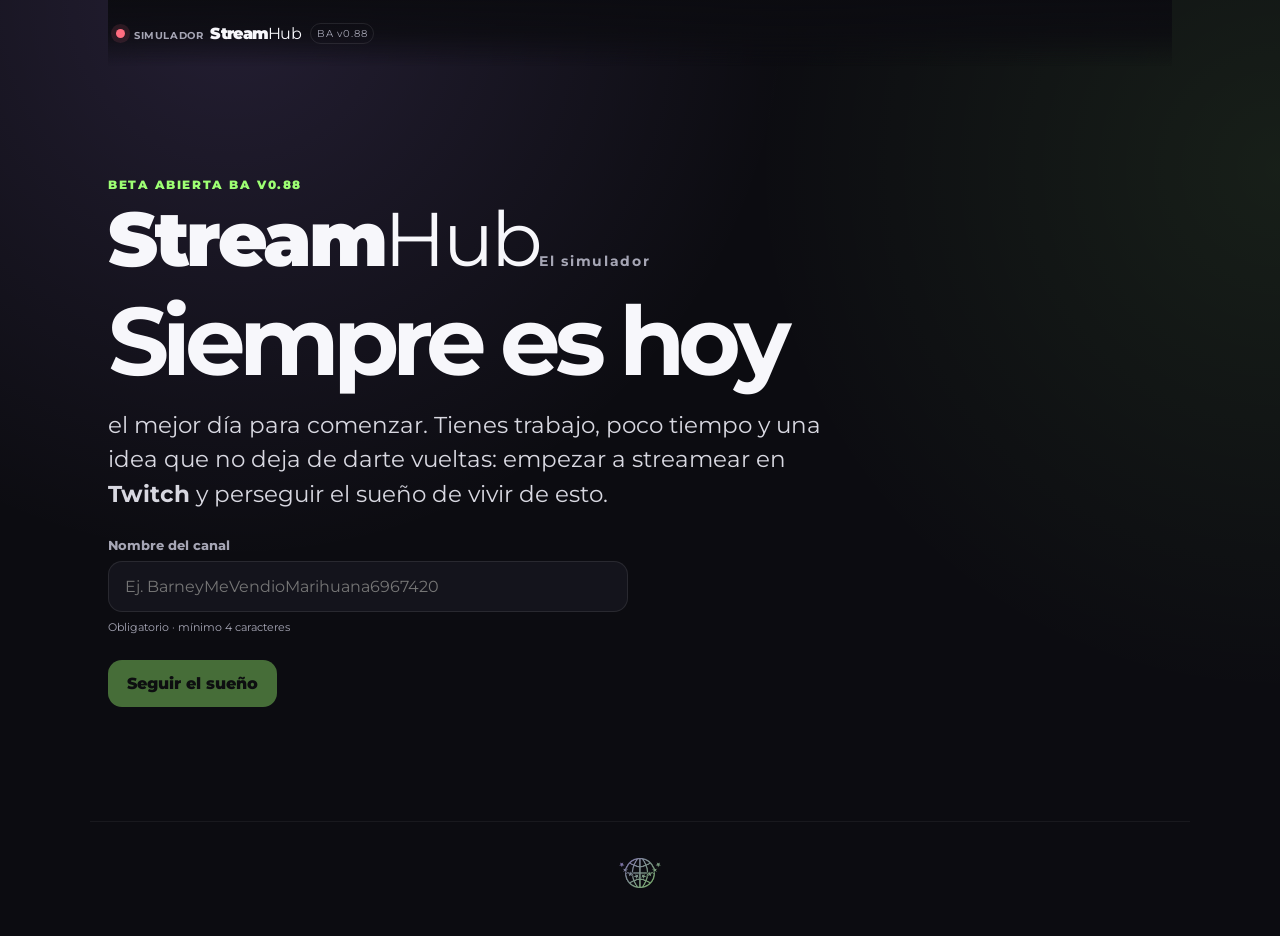
==== commit 77b5aad4: "BA v0.88" ====
--- a/index.html
+++ b/index.html
@@ -5,7 +5,7 @@
   <meta name="viewport" content="width=device-width, initial-scale=1, viewport-fit=cover" />
   <meta name="theme-color" content="#0c0c11" />
   <meta name="description" content="El simulador de StreamHUB — carrera web de streaming" />
-  <title>El simulador de StreamHUB - BA v0.87</title>
+  <title>El simulador de StreamHUB - BA v0.88</title>
   <link rel="preconnect" href="https://fonts.googleapis.com" />
   <link rel="preconnect" href="https://fonts.gstatic.com" crossorigin />
   <link href="https://fonts.googleapis.com/css2?family=Montserrat:wght@400;700;900&display=swap" rel="stylesheet" />
@@ -25,7 +25,7 @@
       <button id="brandBtn" class="brand" type="button" aria-label="Volver al inicio">
         <span class="live-dot"></span>
         <span class="brand-lockup"><span class="brand-prefix">Simulador</span><span class="stream-word">Stream</span><span class="hub-word">Hub</span></span>
-        <small>BA v0.87</small>
+        <small>BA v0.88</small>
       </button>
       <div id="topMeta" class="top-meta hidden">
         <span id="timeLabel">Año 1 · T1</span>
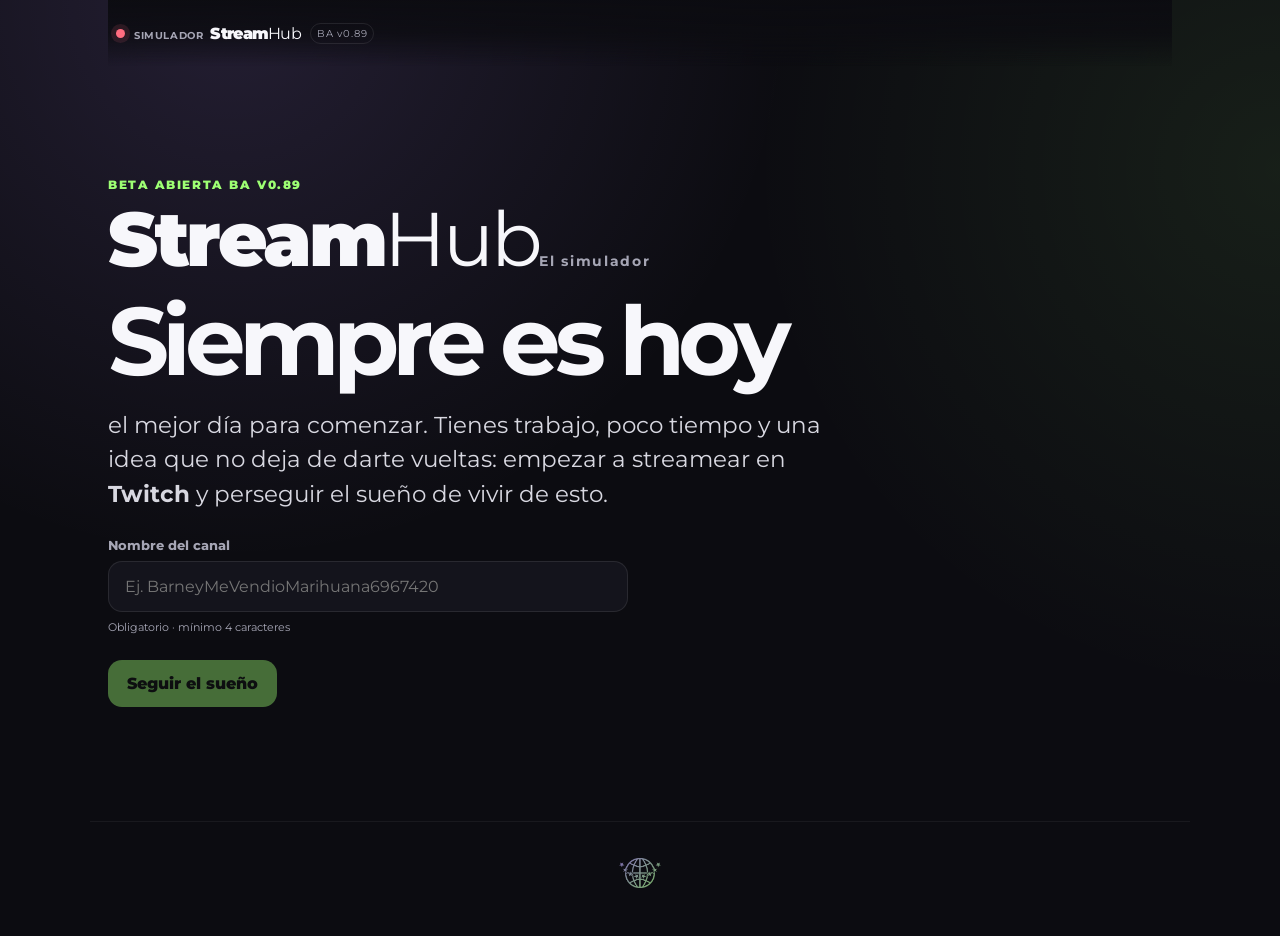
==== commit a654a454: "BA v0.89" ====
--- a/index.html
+++ b/index.html
@@ -5,7 +5,7 @@
   <meta name="viewport" content="width=device-width, initial-scale=1, viewport-fit=cover" />
   <meta name="theme-color" content="#0c0c11" />
   <meta name="description" content="El simulador de StreamHUB — carrera web de streaming" />
-  <title>El simulador de StreamHUB - BA v0.88</title>
+  <title>El simulador de StreamHUB - BA v0.89</title>
   <link rel="preconnect" href="https://fonts.googleapis.com" />
   <link rel="preconnect" href="https://fonts.gstatic.com" crossorigin />
   <link href="https://fonts.googleapis.com/css2?family=Montserrat:wght@400;700;900&display=swap" rel="stylesheet" />
@@ -25,7 +25,7 @@
       <button id="brandBtn" class="brand" type="button" aria-label="Volver al inicio">
         <span class="live-dot"></span>
         <span class="brand-lockup"><span class="brand-prefix">Simulador</span><span class="stream-word">Stream</span><span class="hub-word">Hub</span></span>
-        <small>BA v0.88</small>
+        <small>BA v0.89</small>
       </button>
       <div id="topMeta" class="top-meta hidden">
         <span id="timeLabel">Año 1 · T1</span>
--- a/styles.css
+++ b/styles.css
@@ -81,3 +81,4 @@
 @media(max-width:560px){.hud{grid-template-columns:repeat(2,minmax(0,1fr))}.hud-state-icon{width:29px;height:29px}.platform-icon{width:26px;height:26px}}
 
 .disclaimer-mode .topbar,.disclaimer-mode .site-footer,.disclaimer-mode .persistent-ad-card{display:none!important}.disclaimer-mode .screen{padding-top:0}.disclaimer-screen{min-height:100vh;display:flex;flex-direction:column;justify-content:center;align-items:flex-start;max-width:850px;margin:0 auto;padding:48px 0}.disclaimer-screen .lead{max-width:820px}.disclaimer-screen .primary{margin-top:10px}
+@media(max-width:560px){.hud{grid-template-columns:repeat(3,minmax(0,1fr));gap:6px 10px;margin-bottom:12px}.hud>.stat-card{min-height:0;border:0;border-radius:0;background:none;box-shadow:none;padding:2px 0}.hud>.stat-card:nth-child(-n+3){display:flex;flex-direction:column;align-items:center;justify-content:center;text-align:center}.hud>.stat-card:nth-child(-n+3)>span{font-size:8px;letter-spacing:.08em}.hud>.stat-card:nth-child(-n+3)>strong{font-size:14px;margin-top:2px;letter-spacing:-.025em}.media-stat-card{overflow:visible}.media-stat-card::before{display:none}.status-stat-card,.platform-stat-card{order:4;display:flex;flex-direction:row;align-items:center;justify-content:center;gap:6px;min-height:0}.hud>.status-stat-card:nth-child(5){order:5}.platform-stat-card{order:6}.status-stat-card>span,.platform-stat-card>span{font-size:8px;letter-spacing:.07em}.hud-state-icon,.platform-icon{align-self:auto;width:20px;height:20px;margin:0}.platform-icon{width:19px;height:19px}.situation-stat-card{order:7;grid-column:1/-1;display:flex;align-items:baseline;justify-content:center;gap:7px;text-align:center;padding-top:4px!important}.situation-stat-card>span{font-size:8px;letter-spacing:.08em}.situation-stat-card .situation-value{display:inline-flex;gap:.28em;align-items:baseline;margin-top:0;font-size:12px;line-height:1;white-space:nowrap}.situation-value>span{display:inline}.option-meta .energy-cost{white-space:nowrap}.permanent-retire{margin-top:8px}}
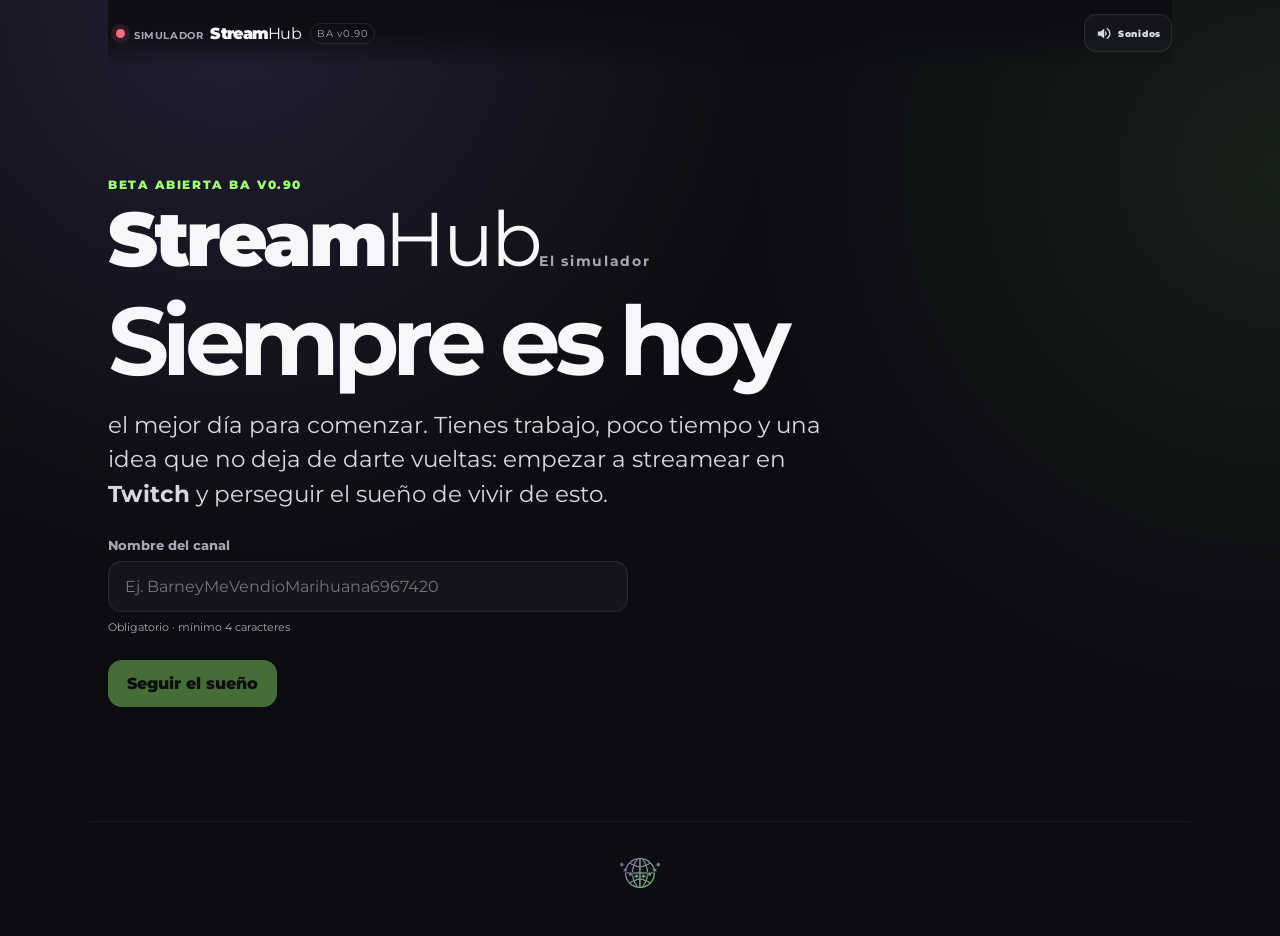
==== commit 97246c8f: "BA v0.90" ====
--- a/index.html
+++ b/index.html
@@ -5,7 +5,7 @@
   <meta name="viewport" content="width=device-width, initial-scale=1, viewport-fit=cover" />
   <meta name="theme-color" content="#0c0c11" />
   <meta name="description" content="El simulador de StreamHUB — carrera web de streaming" />
-  <title>El simulador de StreamHUB - BA v0.89</title>
+  <title>El simulador de StreamHUB - BA v0.90</title>
   <link rel="preconnect" href="https://fonts.googleapis.com" />
   <link rel="preconnect" href="https://fonts.gstatic.com" crossorigin />
   <link href="https://fonts.googleapis.com/css2?family=Montserrat:wght@400;700;900&display=swap" rel="stylesheet" />
@@ -25,12 +25,25 @@
       <button id="brandBtn" class="brand" type="button" aria-label="Volver al inicio">
         <span class="live-dot"></span>
         <span class="brand-lockup"><span class="brand-prefix">Simulador</span><span class="stream-word">Stream</span><span class="hub-word">Hub</span></span>
-        <small>BA v0.89</small>
+        <small>BA v0.90</small>
       </button>
-      <div id="topMeta" class="top-meta hidden">
-        <span id="timeLabel">Año 1 · T1</span>
-        <span class="separator">•</span>
-        <span id="originLabel">—</span>
+      <div class="topbar-actions">
+        <div id="topMeta" class="top-meta hidden">
+          <span id="timeLabel">Año 1 · T1</span>
+          <span class="separator">•</span>
+          <span id="originLabel">—</span>
+        </div>
+        <div class="sfx-volume-control">
+          <button id="sfxVolumeBtn" class="sfx-volume-btn" type="button" aria-label="Ajustar volumen de efectos" aria-expanded="false" aria-controls="sfxVolumePopover" title="Volumen de efectos">
+            <svg class="sfx-volume-icon" viewBox="0 0 24 24" aria-hidden="true"><path d="M4 9v6h4l5 4V5L8 9H4Zm12.5 3a4.5 4.5 0 0 0-2.1-3.8v7.6a4.5 4.5 0 0 0 2.1-3.8Zm0-8.2v2.1a7 7 0 0 1 0 12.2v2.1a9 9 0 0 0 0-16.4Z"/></svg>
+            <span class="sfx-volume-label">Sonidos</span>
+          </button>
+          <div id="sfxVolumePopover" class="sfx-volume-popover hidden" role="group" aria-label="Volumen de efectos de sonido">
+            <div class="sfx-volume-head"><span>Volumen</span><output id="sfxVolumeValue" for="sfxVolumeRange">100%</output></div>
+            <input id="sfxVolumeRange" data-sfx-volume type="range" min="0" max="100" step="5" value="100" aria-label="Volumen de efectos de sonido" />
+            <div class="sfx-volume-foot"><span></span><button id="sfxMuteBtn" class="sfx-mute-btn" type="button">Silenciar</button></div>
+          </div>
+        </div>
       </div>
     </header>
     <section id="screen" class="screen" aria-live="polite"></section>
--- a/styles.css
+++ b/styles.css
@@ -82,3 +82,5 @@
 
 .disclaimer-mode .topbar,.disclaimer-mode .site-footer,.disclaimer-mode .persistent-ad-card{display:none!important}.disclaimer-mode .screen{padding-top:0}.disclaimer-screen{min-height:100vh;display:flex;flex-direction:column;justify-content:center;align-items:flex-start;max-width:850px;margin:0 auto;padding:48px 0}.disclaimer-screen .lead{max-width:820px}.disclaimer-screen .primary{margin-top:10px}
 @media(max-width:560px){.hud{grid-template-columns:repeat(3,minmax(0,1fr));gap:6px 10px;margin-bottom:12px}.hud>.stat-card{min-height:0;border:0;border-radius:0;background:none;box-shadow:none;padding:2px 0}.hud>.stat-card:nth-child(-n+3){display:flex;flex-direction:column;align-items:center;justify-content:center;text-align:center}.hud>.stat-card:nth-child(-n+3)>span{font-size:8px;letter-spacing:.08em}.hud>.stat-card:nth-child(-n+3)>strong{font-size:14px;margin-top:2px;letter-spacing:-.025em}.media-stat-card{overflow:visible}.media-stat-card::before{display:none}.status-stat-card,.platform-stat-card{order:4;display:flex;flex-direction:row;align-items:center;justify-content:center;gap:6px;min-height:0}.hud>.status-stat-card:nth-child(5){order:5}.platform-stat-card{order:6}.status-stat-card>span,.platform-stat-card>span{font-size:8px;letter-spacing:.07em}.hud-state-icon,.platform-icon{align-self:auto;width:20px;height:20px;margin:0}.platform-icon{width:19px;height:19px}.situation-stat-card{order:7;grid-column:1/-1;display:flex;align-items:baseline;justify-content:center;gap:7px;text-align:center;padding-top:4px!important}.situation-stat-card>span{font-size:8px;letter-spacing:.08em}.situation-stat-card .situation-value{display:inline-flex;gap:.28em;align-items:baseline;margin-top:0;font-size:12px;line-height:1;white-space:nowrap}.situation-value>span{display:inline}.option-meta .energy-cost{white-space:nowrap}.permanent-retire{margin-top:8px}}
+.topbar-actions{display:flex;align-items:center;justify-content:flex-end;gap:10px;min-width:0}.sfx-volume-control{position:relative;flex:0 0 auto}.sfx-volume-btn{height:38px;min-width:42px;padding:0 10px;border:1px solid var(--line);border-radius:12px;background:rgba(255,255,255,.035);display:flex;align-items:center;justify-content:center;gap:6px;cursor:pointer;color:#d8d8e1;transition:.15s border-color,.15s background,.15s color}.sfx-volume-btn:hover,.sfx-volume-btn[aria-expanded="true"]{border-color:rgba(157,255,115,.3);background:rgba(157,255,115,.055);color:var(--text)}.sfx-volume-btn.is-muted{color:var(--muted);opacity:.72}.sfx-volume-icon{width:17px;height:17px;fill:currentColor}.sfx-volume-label{font-size:9px;font-weight:900;letter-spacing:.08em}.sfx-volume-popover{position:absolute;right:0;top:calc(100% + 8px);z-index:140;width:260px;padding:14px;border:1px solid var(--line);border-radius:16px;background:linear-gradient(155deg,#20202a,#14141c);box-shadow:0 24px 70px rgba(0,0,0,.5)}.sfx-volume-head,.sfx-volume-foot{display:flex;align-items:center;justify-content:space-between;gap:10px}.sfx-volume-head{font-size:11px;font-weight:850}.sfx-volume-head output{color:var(--accent);font-variant-numeric:tabular-nums}.sfx-volume-popover input[type="range"]{width:100%;margin:13px 0 11px;accent-color:var(--accent);cursor:pointer}.sfx-volume-foot{font-size:9px;color:var(--muted)}.sfx-mute-btn{border:1px solid var(--line);background:rgba(255,255,255,.035);color:#d8d8e1;border-radius:9px;padding:6px 8px;font-size:9px;font-weight:850;cursor:pointer}.sfx-mute-btn:hover{border-color:rgba(157,255,115,.3)}
+@media(max-width:560px){.topbar-actions{gap:5px;min-width:0}.top-meta{gap:4px;font-size:10px}.sfx-volume-btn{width:34px;min-width:34px;height:34px;padding:0;border-radius:10px}.sfx-volume-label{display:none}.sfx-volume-popover{position:fixed;top:60px;right:12px;width:min(260px,calc(100vw - 24px))}}
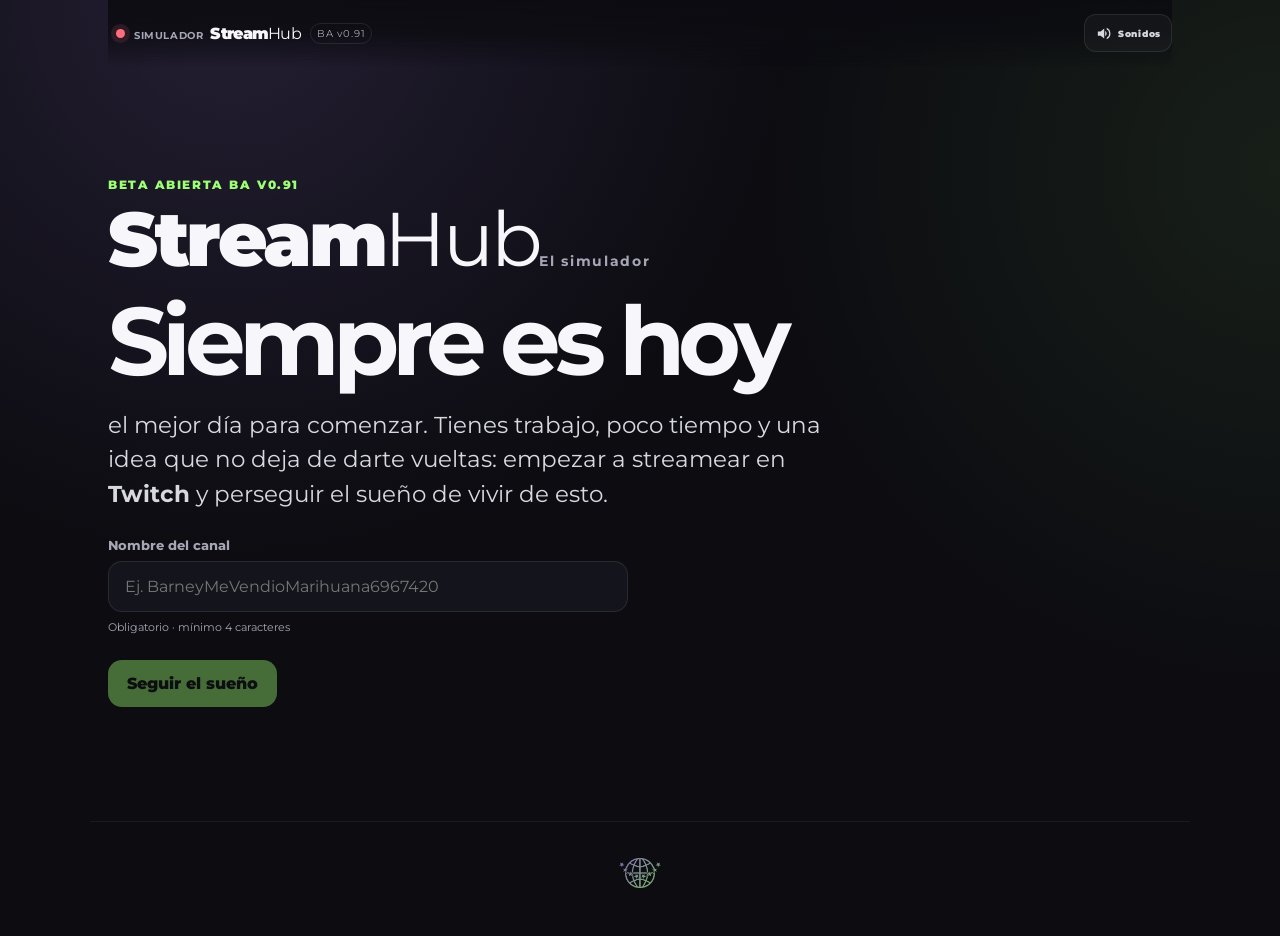
==== commit 43b33a84: "a" ====
--- a/index.html
+++ b/index.html
@@ -5,7 +5,7 @@
   <meta name="viewport" content="width=device-width, initial-scale=1, viewport-fit=cover" />
   <meta name="theme-color" content="#0c0c11" />
   <meta name="description" content="El simulador de StreamHUB — carrera web de streaming" />
-  <title>El simulador de StreamHUB - BA v0.90</title>
+  <title>El simulador de StreamHUB - BA v0.91</title>
   <link rel="preconnect" href="https://fonts.googleapis.com" />
   <link rel="preconnect" href="https://fonts.gstatic.com" crossorigin />
   <link href="https://fonts.googleapis.com/css2?family=Montserrat:wght@400;700;900&display=swap" rel="stylesheet" />
@@ -25,7 +25,7 @@
       <button id="brandBtn" class="brand" type="button" aria-label="Volver al inicio">
         <span class="live-dot"></span>
         <span class="brand-lockup"><span class="brand-prefix">Simulador</span><span class="stream-word">Stream</span><span class="hub-word">Hub</span></span>
-        <small>BA v0.90</small>
+        <small>BA v0.91</small>
       </button>
       <div class="topbar-actions">
         <div id="topMeta" class="top-meta hidden">
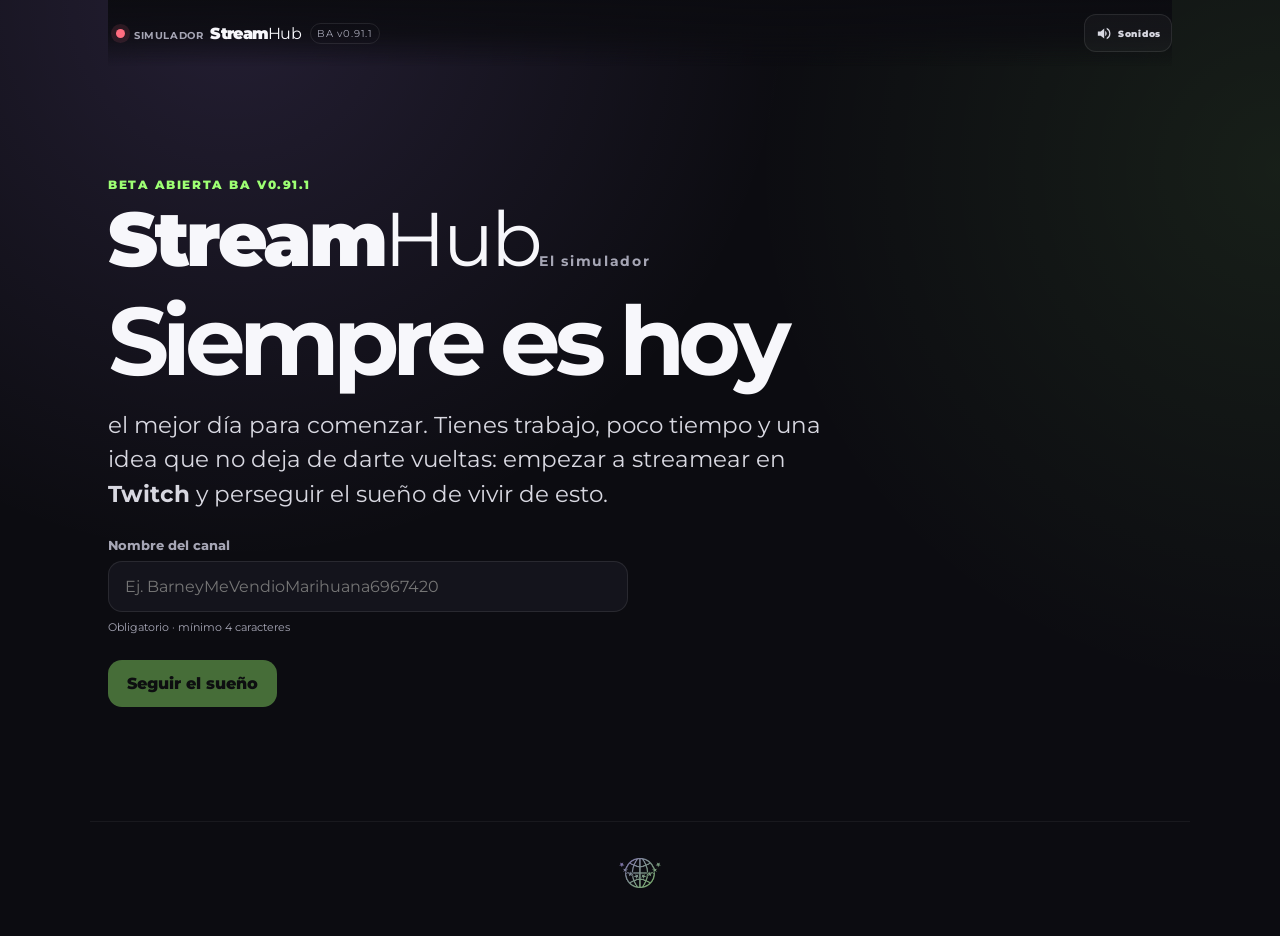
==== commit b07a7dcb: "iOS" ====
--- a/index.html
+++ b/index.html
@@ -5,7 +5,7 @@
   <meta name="viewport" content="width=device-width, initial-scale=1, viewport-fit=cover" />
   <meta name="theme-color" content="#0c0c11" />
   <meta name="description" content="El simulador de StreamHUB — carrera web de streaming" />
-  <title>El simulador de StreamHUB - BA v0.91</title>
+  <title>El simulador de StreamHUB - BA v0.91.1</title>
   <link rel="preconnect" href="https://fonts.googleapis.com" />
   <link rel="preconnect" href="https://fonts.gstatic.com" crossorigin />
   <link href="https://fonts.googleapis.com/css2?family=Montserrat:wght@400;700;900&display=swap" rel="stylesheet" />
@@ -25,7 +25,7 @@
       <button id="brandBtn" class="brand" type="button" aria-label="Volver al inicio">
         <span class="live-dot"></span>
         <span class="brand-lockup"><span class="brand-prefix">Simulador</span><span class="stream-word">Stream</span><span class="hub-word">Hub</span></span>
-        <small>BA v0.91</small>
+        <small>BA v0.91.1</small>
       </button>
       <div class="topbar-actions">
         <div id="topMeta" class="top-meta hidden">
--- a/styles.css
+++ b/styles.css
@@ -84,3 +84,5 @@
 @media(max-width:560px){.hud{grid-template-columns:repeat(3,minmax(0,1fr));gap:6px 10px;margin-bottom:12px}.hud>.stat-card{min-height:0;border:0;border-radius:0;background:none;box-shadow:none;padding:2px 0}.hud>.stat-card:nth-child(-n+3){display:flex;flex-direction:column;align-items:center;justify-content:center;text-align:center}.hud>.stat-card:nth-child(-n+3)>span{font-size:8px;letter-spacing:.08em}.hud>.stat-card:nth-child(-n+3)>strong{font-size:14px;margin-top:2px;letter-spacing:-.025em}.media-stat-card{overflow:visible}.media-stat-card::before{display:none}.status-stat-card,.platform-stat-card{order:4;display:flex;flex-direction:row;align-items:center;justify-content:center;gap:6px;min-height:0}.hud>.status-stat-card:nth-child(5){order:5}.platform-stat-card{order:6}.status-stat-card>span,.platform-stat-card>span{font-size:8px;letter-spacing:.07em}.hud-state-icon,.platform-icon{align-self:auto;width:20px;height:20px;margin:0}.platform-icon{width:19px;height:19px}.situation-stat-card{order:7;grid-column:1/-1;display:flex;align-items:baseline;justify-content:center;gap:7px;text-align:center;padding-top:4px!important}.situation-stat-card>span{font-size:8px;letter-spacing:.08em}.situation-stat-card .situation-value{display:inline-flex;gap:.28em;align-items:baseline;margin-top:0;font-size:12px;line-height:1;white-space:nowrap}.situation-value>span{display:inline}.option-meta .energy-cost{white-space:nowrap}.permanent-retire{margin-top:8px}}
 .topbar-actions{display:flex;align-items:center;justify-content:flex-end;gap:10px;min-width:0}.sfx-volume-control{position:relative;flex:0 0 auto}.sfx-volume-btn{height:38px;min-width:42px;padding:0 10px;border:1px solid var(--line);border-radius:12px;background:rgba(255,255,255,.035);display:flex;align-items:center;justify-content:center;gap:6px;cursor:pointer;color:#d8d8e1;transition:.15s border-color,.15s background,.15s color}.sfx-volume-btn:hover,.sfx-volume-btn[aria-expanded="true"]{border-color:rgba(157,255,115,.3);background:rgba(157,255,115,.055);color:var(--text)}.sfx-volume-btn.is-muted{color:var(--muted);opacity:.72}.sfx-volume-icon{width:17px;height:17px;fill:currentColor}.sfx-volume-label{font-size:9px;font-weight:900;letter-spacing:.08em}.sfx-volume-popover{position:absolute;right:0;top:calc(100% + 8px);z-index:140;width:260px;padding:14px;border:1px solid var(--line);border-radius:16px;background:linear-gradient(155deg,#20202a,#14141c);box-shadow:0 24px 70px rgba(0,0,0,.5)}.sfx-volume-head,.sfx-volume-foot{display:flex;align-items:center;justify-content:space-between;gap:10px}.sfx-volume-head{font-size:11px;font-weight:850}.sfx-volume-head output{color:var(--accent);font-variant-numeric:tabular-nums}.sfx-volume-popover input[type="range"]{width:100%;margin:13px 0 11px;accent-color:var(--accent);cursor:pointer}.sfx-volume-foot{font-size:9px;color:var(--muted)}.sfx-mute-btn{border:1px solid var(--line);background:rgba(255,255,255,.035);color:#d8d8e1;border-radius:9px;padding:6px 8px;font-size:9px;font-weight:850;cursor:pointer}.sfx-mute-btn:hover{border-color:rgba(157,255,115,.3)}
 @media(max-width:560px){.topbar-actions{gap:5px;min-width:0}.top-meta{gap:4px;font-size:10px}.sfx-volume-btn{width:34px;min-width:34px;height:34px;padding:0;border-radius:10px}.sfx-volume-label{display:none}.sfx-volume-popover{position:fixed;top:60px;right:12px;width:min(260px,calc(100vw - 24px))}}
+.ios-audio-popup{width:min(470px,100%);text-align:center}.ios-audio-popup .tag{display:inline-flex}.ios-audio-popup h2{margin-bottom:8px}.ios-audio-illustration{display:block;width:min(330px,82%);max-height:220px;object-fit:contain;margin:16px auto 10px}.ios-audio-popup p{text-align:left}.ios-audio-popup .button-row{justify-content:center}.ios-audio-popup .button-row .primary{min-width:150px}
+@media(max-width:560px){.ios-audio-popup{text-align:center}.ios-audio-illustration{width:min(300px,90%);max-height:190px;margin:12px auto 8px}.ios-audio-popup p{font-size:13px;line-height:1.5}.ios-audio-popup .button-row .primary{width:100%}}
